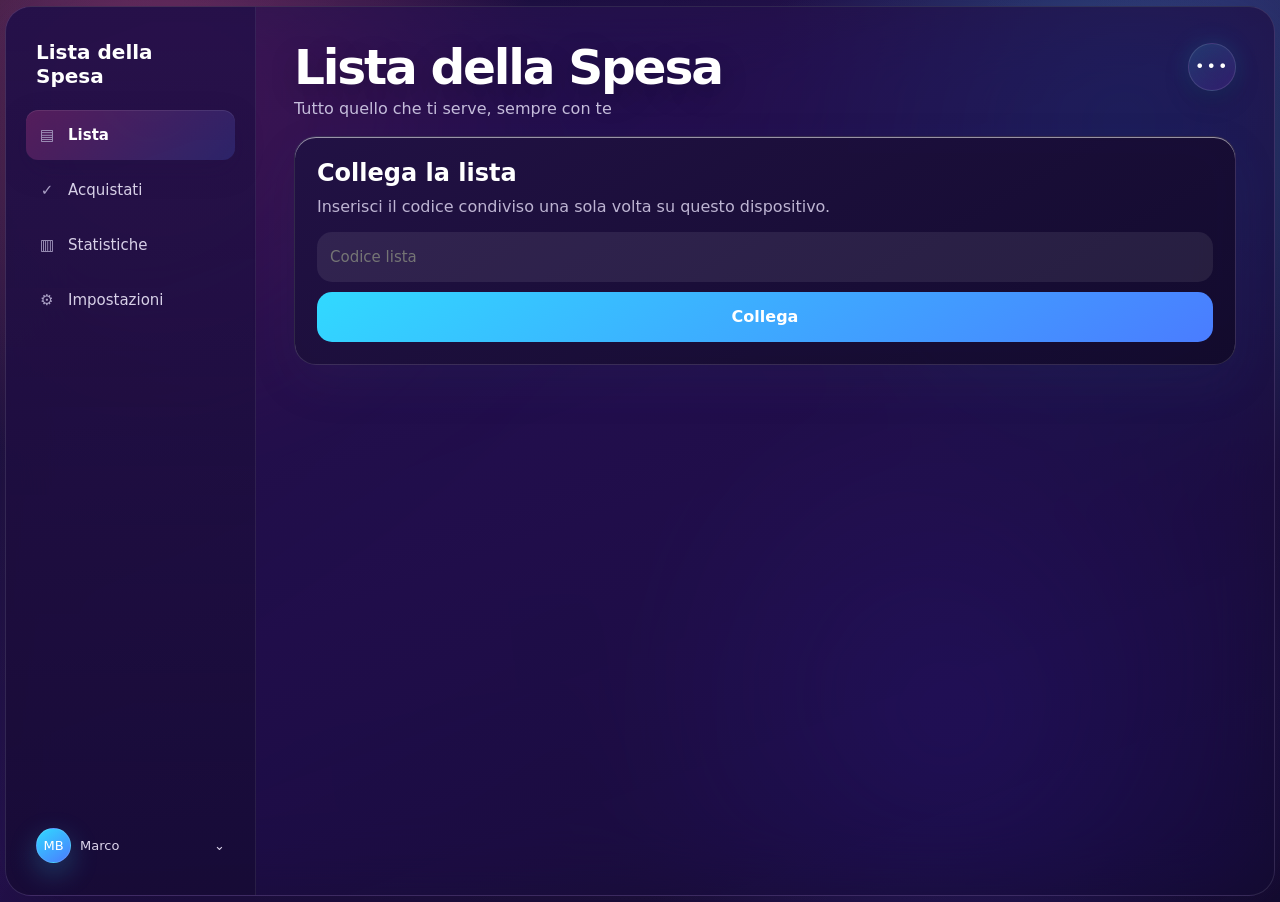
==== index.html @ 3c17568a "Enable futuristic neon shopping theme" ====
<!doctype html>
<html lang="it">
<head>
<meta charset="utf-8">
<meta name="viewport" content="width=device-width,initial-scale=1,viewport-fit=cover">
<meta name="theme-color" content="#120a2a">
<meta name="color-scheme" content="dark">
<meta name="apple-mobile-web-app-capable" content="yes">
<meta name="apple-mobile-web-app-status-bar-style" content="black-translucent">
<meta name="apple-mobile-web-app-title" content="Spesa">
<link rel="manifest" href="manifest.webmanifest">
<link rel="icon" href="icon.svg" type="image/svg+xml">
<link rel="stylesheet" href="styles.css?v=23">
<link rel="stylesheet" href="large-screen.css?v=1">
<link rel="stylesheet" href="future-ui.css?v=1">
<title>Lista della Spesa</title>
</head>
<body>
<div class="ambient ambientA"></div><div class="ambient ambientB"></div>
<div class="shell">
  <aside class="sidebar" aria-label="Navigazione">
    <div class="brand">Lista della Spesa</div>
    <div class="navItem active"><span>▤</span> Lista</div><div class="navItem"><span>✓</span> Acquistati</div><div class="navItem"><span>▥</span> Statistiche</div><div class="navItem"><span>⚙</span> Impostazioni</div>
    <div class="profile"><span class="profileBubble">MB</span><span>Marco</span><span class="chev">⌄</span></div>
  </aside>
  <main class="app">
    <header class="top"><div><h1>Lista della Spesa</h1><p class="subtitle">Tutto quello che ti serve, sempre con te</p></div><button id="shareBtn" class="shareBtn" type="button" aria-label="Condividi lista" title="Condividi"><span class="dots">•••</span></button></header>
    <section id="setup" class="glass setup" hidden><h2>Collega la lista</h2><p>Inserisci il codice condiviso una sola volta su questo dispositivo.</p><input id="codeInput" placeholder="Codice lista" autocomplete="off"><button id="saveCode">Collega</button></section>
    <section id="main" hidden>
      <div class="stats" aria-label="Riepilogo lista"><div class="statCard"><strong id="count">0 articoli</strong><span>Da comprare</span></div><div class="statCard"><strong>✓</strong><span>Lista condivisa</span></div><div class="statCard"><strong>▥</strong><span id="status" class="status">Sincronizzata</span></div></div>
      <div class="workspace"><div class="listPanel"><div id="content"></div></div><div class="sidePanel"><div class="sideCard"><div class="sideCardTitle">Sempre sincronizzata</div><div class="sideCardText">La lista resta aggiornata su tutti i tuoi dispositivi.</div></div><div class="sideCard compactCard"><div class="sideCardTitle">Inserimento rapido</div><div class="sideCardText">Scrivi un articolo e premi la freccia.</div></div></div></div>
      <div class="glass addBox"><input id="itemInput" placeholder="Aggiungi un articolo..." autocomplete="off" enterkeyhint="done"><button id="trashBtn" class="trashTop" type="button" aria-label="Recupera articoli eliminati" title="Cestino"><svg viewBox="0 0 24 24" aria-hidden="true"><path d="M4 7h16"/><path d="M9 7V4h6v3"/><path d="m7 7 1 13h8l1-13"/></svg></button><button id="addBtn" type="button" aria-label="Aggiungi"><svg viewBox="0 0 24 24" aria-hidden="true"><path d="m7 12 5-5 5 5"/><path d="M12 7v10"/></svg></button></div>
    </section>
  </main>
</div>
<div class="trashModal" id="trashModal" aria-hidden="true"><div class="trashSheet"><div class="trashHead"><div><div class="eyebrow">CESTINO</div><h2>Recupera</h2></div><div class="trashHeadActions"><button id="trashClear" class="trashClear" type="button">Elimina tutto</button><button id="trashClose" class="trashClose" type="button" aria-label="Chiudi">×</button></div></div><div id="trashList" class="trashList"></div></div></div>
<div class="toast" id="toast"></div>
<script src="app.js?v=23"></script>
</body>
</html>
---- styles.css ----
:root{
 --row-h:44px;--ink:#172033;--muted:#6d7890;--blue:#2689ff;--blue2:#5a96ff;--red:#ff4d4f;--green:#39b985;
 --glass:rgba(255,255,255,.48);--glass-strong:rgba(255,255,255,.66);--edge:rgba(255,255,255,.58);--line:rgba(88,109,143,.14);--row:rgba(255,255,255,.48);
 font-family:-apple-system,BlinkMacSystemFont,"SF Pro Display","SF Pro Text",system-ui,sans-serif;
}
@media(prefers-color-scheme:dark){
 :root{--ink:#f7f9ff;--muted:#9aa8bd;--glass:rgba(17,28,45,.60);--glass-strong:rgba(20,32,52,.78);--edge:rgba(255,255,255,.10);--line:rgba(255,255,255,.08);--row:rgba(22,34,54,.72)}
}
*{box-sizing:border-box}
html,body{margin:0;min-height:100%;color:var(--ink);-webkit-font-smoothing:antialiased}
html{background:#d8e6f7}
body{
 min-height:100dvh;overflow-x:hidden;
 background:
 radial-gradient(circle at 10% 15%,rgba(255,208,210,.55),transparent 27%),
 radial-gradient(circle at 78% 15%,rgba(117,170,255,.55),transparent 34%),
 radial-gradient(circle at 67% 78%,rgba(158,204,255,.52),transparent 30%),
 linear-gradient(135deg,#d9e8f8 0%,#f0edf2 44%,#ccdef2 100%);
 padding:max(12px,env(safe-area-inset-top)) max(10px,env(safe-area-inset-right)) max(12px,env(safe-area-inset-bottom)) max(10px,env(safe-area-inset-left));
}
body:before{content:"";position:fixed;inset:0;pointer-events:none;background:linear-gradient(135deg,transparent 20%,rgba(255,255,255,.22) 50%,transparent 72%)}
button,input{font:inherit;-webkit-tap-highlight-color:transparent}
button{cursor:pointer}
.ambient{position:fixed;border-radius:50%;filter:blur(80px);opacity:.45;z-index:-2;pointer-events:none}
.ambientA{width:320px;height:320px;background:#ffc4cc;left:-100px;bottom:8%}
.ambientB{width:360px;height:360px;background:#78aaff;right:-100px;top:5%}
.shell{
 width:min(100%,1180px);margin:0 auto;min-height:calc(100dvh - 24px);display:grid;grid-template-columns:220px minmax(0,1fr);
 border:1px solid var(--edge);border-radius:30px;overflow:hidden;background:rgba(255,255,255,.22);
 box-shadow:0 26px 70px rgba(48,69,109,.18);backdrop-filter:blur(30px) saturate(155%);-webkit-backdrop-filter:blur(30px) saturate(155%);
}
.sidebar{padding:24px 16px 20px;background:rgba(255,255,255,.18);border-right:1px solid var(--edge);display:flex;flex-direction:column;min-height:690px}
.brand{font-size:18px;font-weight:700;padding:5px 10px 22px}
.navItem{height:44px;border-radius:12px;display:flex;align-items:center;gap:12px;padding:0 12px;color:#59677f;font-size:14px;margin-bottom:5px}
.navItem span{width:18px;text-align:center;color:#6b7d99}.navItem.active{background:rgba(255,255,255,.46);color:#28354c;font-weight:700;box-shadow:inset 0 1px 0 rgba(255,255,255,.55)}
.profile{margin-top:auto;display:flex;align-items:center;gap:9px;padding:10px;color:#536177;font-size:13px}.profileBubble{width:35px;height:35px;border-radius:50%;display:grid;place-items:center;background:rgba(255,255,255,.35);border:1px solid var(--edge)}.chev{margin-left:auto}
.app{min-width:0;padding:28px 30px 96px;position:relative}
.top{display:flex;align-items:flex-start;justify-content:space-between;gap:16px;margin-bottom:18px}
h1{margin:0;font-size:clamp(34px,4vw,46px);line-height:1;letter-spacing:-.045em;font-weight:800}.subtitle{margin:7px 0 0;color:var(--muted);font-size:14px}
.shareBtn{width:44px;height:44px;border-radius:50%;border:1px solid var(--edge);background:rgba(255,255,255,.34);color:var(--ink);display:grid;place-items:center;box-shadow:0 8px 18px rgba(53,74,110,.10),inset 0 1px 0 rgba(255,255,255,.55);backdrop-filter:blur(18px);-webkit-backdrop-filter:blur(18px)}
.dots{font-size:16px;letter-spacing:2px;transform:translateY(-1px)}
.glass{background:var(--glass);border:1px solid var(--edge);box-shadow:0 18px 48px rgba(45,65,101,.10),inset 0 1px 0 rgba(255,255,255,.55);backdrop-filter:blur(26px) saturate(160%);-webkit-backdrop-filter:blur(26px) saturate(160%)}
.stats{display:grid;grid-template-columns:repeat(3,minmax(0,1fr));gap:10px;margin-bottom:16px}
.statCard{min-height:72px;border-radius:16px;padding:12px 14px;display:flex;flex-direction:column;align-items:center;justify-content:center;background:rgba(255,255,255,.36);border:1px solid var(--edge);box-shadow:inset 0 1px 0 rgba(255,255,255,.5)}
.statCard strong{font-size:16px;line-height:1.1}.statCard span{margin-top:4px;color:var(--muted);font-size:11px;text-align:center}.statCard .status{margin-top:4px}
.workspace{display:grid;grid-template-columns:minmax(0,1fr) 250px;gap:18px;align-items:start}.listPanel{min-width:0}.sidePanel{display:grid;gap:12px}.sideCard{border:1px solid var(--edge);background:rgba(255,255,255,.28);border-radius:20px;padding:18px;box-shadow:0 12px 30px rgba(45,65,101,.08);backdrop-filter:blur(20px);-webkit-backdrop-filter:blur(20px)}.sideCardTitle{font-weight:750;font-size:15px;margin-bottom:5px}.sideCardText{font-size:12px;line-height:1.45;color:var(--muted)}
.list{overflow:hidden;border-radius:18px;background:rgba(255,255,255,.34);border:1px solid var(--edge);box-shadow:0 18px 44px rgba(36,60,103,.09);backdrop-filter:blur(24px) saturate(150%);-webkit-backdrop-filter:blur(24px) saturate(150%)}
.swipeRow{position:relative;height:var(--row-h);min-height:var(--row-h);overflow:hidden;background:transparent;touch-action:pan-y}
.swipeRow:last-child .item{border-bottom:0}
.deleteAction{position:absolute;top:0;right:0;bottom:0;width:0;border:0;background:rgb(92,85,87);color:#fff;font-size:13px;font-weight:600;display:flex;align-items:center;justify-content:flex-end;gap:8px;padding:0 14px 0 0;overflow:hidden;white-space:nowrap;pointer-events:none}
.deleteAction svg{width:19px;height:19px;fill:none;stroke:currentColor;stroke-width:1.7;stroke-linecap:round;stroke-linejoin:round}
.item{position:relative;z-index:1;display:flex;align-items:center;height:var(--row-h);min-height:var(--row-h);padding:0 16px;background:var(--row);transform:translateX(0);will-change:transform;width:100%;border-bottom:1px solid var(--line);touch-action:pan-y;-webkit-user-select:none;user-select:none}
.item:before{content:"";width:19px;height:19px;border-radius:50%;border:1.7px solid #95a7c1;margin-right:11px;flex:0 0 auto;background:rgba(255,255,255,.18)}
.item:after{content:"⠿";margin-left:10px;color:#98a8bf;font-size:15px;letter-spacing:-3px;flex:0 0 auto}
.itemName{min-width:0;width:100%;font-size:15px;font-weight:500;letter-spacing:-.01em;line-height:1.15;white-space:nowrap;overflow:hidden;text-overflow:ellipsis}
.swipeRow.removing{pointer-events:none;background:rgb(231,40,40);animation:sparkCollapse .27s cubic-bezier(.4,0,.2,1) forwards}.swipeRow.removing .deleteAction{width:100%!important;background:rgb(231,40,40)!important}
@keyframes sparkCollapse{0%{height:var(--row-h);min-height:var(--row-h);opacity:1}100%{height:0;min-height:0;opacity:1;border-width:0}}
.empty{text-align:center;padding:44px 18px;border-radius:22px;color:var(--muted);background:var(--glass);border:1px solid var(--edge);box-shadow:0 16px 42px rgba(36,60,103,.08)}.emptyIcon{width:58px;height:58px;margin:0 auto 12px;border-radius:18px;display:grid;place-items:center;color:white;background:linear-gradient(145deg,var(--blue2),var(--blue));box-shadow:0 12px 26px rgba(38,137,255,.22)}.emptyIcon svg{width:29px;height:29px;fill:none;stroke:currentColor;stroke-width:1.8;stroke-linecap:round;stroke-linejoin:round}.empty b{display:block;color:var(--ink);font-size:18px;margin-bottom:4px}
.addBox{position:absolute;left:30px;right:30px;bottom:22px;display:grid;grid-template-columns:minmax(0,1fr) 48px 52px;gap:8px;padding:7px;border-radius:20px;z-index:30}
.addBox input{min-width:0;height:48px;border:0;outline:0;border-radius:14px;padding:0 14px;background:rgba(255,255,255,.36);color:var(--ink);font-size:15px}.addBox input::placeholder{color:#8b98ad}.addBox button{width:48px;height:48px;border:0;border-radius:50%;display:grid;place-items:center}.addBox #addBtn{width:52px;color:#fff;background:linear-gradient(145deg,#3997ff,#1679f2);box-shadow:0 10px 22px rgba(22,121,242,.25),inset 0 1px 0 rgba(255,255,255,.28)}.addBox .trashTop{color:var(--muted);background:rgba(255,255,255,.24);border:1px solid rgba(255,255,255,.28)}.addBox .trashTop.active{color:var(--red);background:rgba(255,77,79,.10)}.addBox button svg{width:22px;height:22px;fill:none;stroke:currentColor;stroke-width:2;stroke-linecap:round;stroke-linejoin:round}
.setup{border-radius:22px;padding:22px}.setup h2{margin:0 0 8px;font-size:24px}.setup p{color:var(--muted);line-height:1.45;margin:0 0 14px}.setup input{width:100%;height:50px;border:0;background:rgba(127,127,127,.08);color:var(--ink);border-radius:15px;padding:0 13px;font-size:15px;outline:0}.setup button{width:100%;height:50px;margin-top:10px;border:0;border-radius:15px;background:linear-gradient(145deg,var(--blue2),var(--blue));color:white;font-weight:850}
.toast{position:fixed;left:50%;bottom:calc(24px + env(safe-area-inset-bottom));transform:translateX(-50%) translateY(16px);background:#10141c;color:white;padding:10px 14px;border-radius:999px;font-size:12px;font-weight:700;opacity:0;pointer-events:none;transition:.2s;box-shadow:0 10px 28px rgba(0,0,0,.20);z-index:9999}.toast.show{opacity:1;transform:translateX(-50%) translateY(0)}
.trashModal{position:fixed;inset:0;z-index:9998;display:none;align-items:flex-end;justify-content:center;background:rgba(7,14,26,.28);backdrop-filter:blur(10px);-webkit-backdrop-filter:blur(10px);padding:10px}.trashModal.open{display:flex}.trashSheet{width:min(100%,680px);max-height:72dvh;overflow:auto;border-radius:30px 30px 24px 24px;padding:18px 14px;background:var(--glass-strong);border:1px solid var(--edge);box-shadow:0 28px 80px rgba(0,0,0,.24);backdrop-filter:blur(32px) saturate(170%);-webkit-backdrop-filter:blur(32px) saturate(170%)}.trashHead{display:flex;align-items:center;justify-content:space-between;gap:10px;padding:0 2px 14px}.eyebrow{font-size:10px;font-weight:900;letter-spacing:.12em;color:var(--muted);margin-bottom:5px}.trashHeadActions{display:flex;align-items:center;gap:8px}.trashClear{border:0;border-radius:12px;padding:9px 11px;background:rgba(255,77,79,.10);color:var(--red);font-size:12px;font-weight:800}.trashHead h2{margin:0;font-size:28px;letter-spacing:-.04em}.trashClose{width:42px;height:42px;border-radius:50%;border:1px solid var(--edge);background:rgba(127,127,127,.08);color:var(--ink);font-size:26px;line-height:1}.trashList{overflow:hidden;border-radius:22px;border:1px solid var(--line);background:rgba(127,127,127,.035)}.trashRow{min-height:62px;padding:9px 10px 9px 16px;display:grid;grid-template-columns:minmax(0,1fr) auto;align-items:center;gap:10px;border-bottom:1px solid var(--line)}.trashRow:last-child{border-bottom:0}.trashName{font-size:18px;font-weight:500;white-space:nowrap;overflow:hidden;text-overflow:ellipsis}.restoreBtn{border:0;border-radius:13px;padding:10px 12px;background:linear-gradient(145deg,var(--blue2),var(--blue));color:#fff;font-weight:800}.trashEmpty{padding:30px 16px;text-align:center;color:var(--muted);font-size:14px}
@media(max-width:760px){
 body{padding:0;min-height:100dvh;background:linear-gradient(155deg,#dbeafa 0%,#edf0f5 46%,#cbdff5 100%)}
 .ambientA{width:240px;height:240px}.ambientB{width:280px;height:280px}
 .shell{display:block;width:100%;min-height:100dvh;border:0;border-radius:0;box-shadow:none;background:transparent;overflow:visible}
 .sidebar{display:none}.app{padding:calc(env(safe-area-inset-top,0px) + 22px) 14px calc(104px + env(safe-area-inset-bottom,0px));min-height:100dvh}
 .top{margin-bottom:15px}.top h1{font-size:32px;letter-spacing:-.04em}.subtitle{font-size:13px;margin-top:5px}.shareBtn{width:42px;height:42px}
 .stats{grid-template-columns:repeat(3,1fr);gap:7px;margin-bottom:14px}.statCard{min-height:62px;padding:8px 5px;border-radius:14px}.statCard strong{font-size:15px}.statCard span{font-size:10px}
 .workspace{display:block}.sidePanel{display:none}.list{border-radius:15px}.item{padding:0 12px}.itemName{font-size:15px}.item:before{width:19px;height:19px;margin-right:10px}.item:after{font-size:14px;margin-left:8px}
 .addBox{position:fixed;left:max(10px,env(safe-area-inset-left));right:max(10px,env(safe-area-inset-right));bottom:max(8px,env(safe-area-inset-bottom));grid-template-columns:minmax(0,1fr) 44px 48px;gap:7px;padding:7px;border-radius:18px;background:rgba(244,248,255,.76);box-shadow:0 14px 40px rgba(38,59,96,.20);backdrop-filter:blur(24px) saturate(170%);-webkit-backdrop-filter:blur(24px) saturate(170%)}
 .addBox input{height:46px;font-size:16px}.addBox button{width:44px;height:46px}.addBox #addBtn{width:48px;height:48px}.toast{bottom:calc(82px + env(safe-area-inset-bottom))}
}
@media(max-width:390px){.app{padding-left:11px;padding-right:11px}.top h1{font-size:30px}.subtitle{font-size:12px}.statCard span{font-size:9px}}
@media(prefers-color-scheme:dark){body{background:radial-gradient(circle at 80% 10%,rgba(48,94,160,.30),transparent 28%),linear-gradient(135deg,#07101d,#0d1727)}.shell{background:rgba(8,17,31,.28);box-shadow:0 24px 70px rgba(0,0,0,.24)}.sidebar{background:rgba(8,17,31,.22)}.navItem.active{background:rgba(255,255,255,.08);color:var(--ink)}.statCard,.sideCard{background:rgba(18,30,49,.56)}.addBox input{background:rgba(255,255,255,.06)}@media(max-width:760px){.addBox{background:rgba(8,17,31,.86)}}}
---- large-screen.css ----
/* Larger, fuller layout requested for better readability */
body{padding:max(6px,env(safe-area-inset-top)) max(5px,env(safe-area-inset-right)) max(6px,env(safe-area-inset-bottom)) max(5px,env(safe-area-inset-left))}
.shell{width:calc(100vw - 10px);max-width:none;min-height:calc(100dvh - 12px);grid-template-columns:250px minmax(0,1fr);border-radius:26px}
.sidebar{min-height:calc(100dvh - 12px);padding:28px 20px 22px}.brand{font-size:20px}.navItem{height:50px;font-size:15px}
.app{padding:36px 38px 112px}
h1{font-size:clamp(34px,3.8vw,50px)}.subtitle{font-size:16px}
.shareBtn{width:48px;height:48px}
.stats{gap:12px;margin-bottom:18px}.statCard{min-height:82px;padding:14px 16px}.statCard strong{font-size:19px}.statCard span{font-size:13px}
.workspace{grid-template-columns:minmax(0,1fr) 290px;gap:22px}.sideCard{padding:20px}.sideCardTitle{font-size:17px}.sideCardText{font-size:14px}
:root{--row-h:54px}
.item{padding:0 18px}.item:before{width:22px;height:22px;margin-right:13px}.itemName{font-size:18px}.item:after{font-size:17px}
.list{border-radius:20px}
.addBox{left:38px;right:38px;bottom:20px;grid-template-columns:minmax(0,1fr) 54px 58px;gap:9px;padding:8px}.addBox input{height:54px;font-size:17px}.addBox button{width:54px;height:54px}.addBox #addBtn{width:58px}

/* Apple-inspired polish: more vibrant color, translucency and depth */
body{
 background:
 radial-gradient(circle at 8% 9%,rgba(255,177,194,.66),transparent 25%),
 radial-gradient(circle at 88% 12%,rgba(113,158,255,.72),transparent 30%),
 radial-gradient(circle at 75% 82%,rgba(131,224,255,.52),transparent 29%),
 linear-gradient(145deg,#e9effc 0%,#f6edf4 46%,#d9e8fa 100%)!important;
}
.shell{
 background:linear-gradient(145deg,rgba(255,255,255,.35),rgba(255,255,255,.16))!important;
 border-color:rgba(255,255,255,.70)!important;
 box-shadow:0 30px 90px rgba(62,78,122,.22),inset 0 1px 0 rgba(255,255,255,.74)!important;
 backdrop-filter:blur(34px) saturate(180%)!important;
 -webkit-backdrop-filter:blur(34px) saturate(180%)!important;
}
.sidebar{background:linear-gradient(180deg,rgba(255,255,255,.30),rgba(239,244,255,.16))!important}
.navItem.active{
 background:linear-gradient(135deg,rgba(255,255,255,.72),rgba(235,241,255,.54))!important;
 box-shadow:0 8px 22px rgba(63,82,128,.09),inset 0 1px 0 rgba(255,255,255,.76)!important;
}
.shareBtn{
 background:linear-gradient(145deg,rgba(255,255,255,.62),rgba(240,246,255,.38))!important;
 box-shadow:0 10px 26px rgba(52,74,116,.12),inset 0 1px 0 rgba(255,255,255,.78)!important;
}
.statCard{
 border-color:rgba(255,255,255,.74)!important;
 box-shadow:0 10px 26px rgba(56,75,115,.10),inset 0 1px 0 rgba(255,255,255,.72)!important;
 backdrop-filter:blur(20px) saturate(165%)!important;
 -webkit-backdrop-filter:blur(20px) saturate(165%)!important;
}
.statCard:nth-child(1){background:linear-gradient(145deg,rgba(255,255,255,.62),rgba(228,241,255,.54))!important}
.statCard:nth-child(2){background:linear-gradient(145deg,rgba(255,255,255,.62),rgba(229,249,239,.54))!important}
.statCard:nth-child(3){background:linear-gradient(145deg,rgba(255,255,255,.62),rgba(242,232,255,.54))!important}
.statCard:nth-child(1) strong{color:#0a84ff}.statCard:nth-child(2) strong{color:#30b873}.statCard:nth-child(3) strong{color:#7a5ce6}
.list{
 background:linear-gradient(145deg,rgba(255,255,255,.55),rgba(245,248,255,.36))!important;
 border-color:rgba(255,255,255,.74)!important;
 box-shadow:0 16px 40px rgba(53,73,111,.12),inset 0 1px 0 rgba(255,255,255,.72)!important;
}
.item{background:linear-gradient(145deg,rgba(255,255,255,.54),rgba(246,249,255,.36))!important}
.item:before{
 border-color:#8ea3c3!important;
 background:linear-gradient(145deg,rgba(255,255,255,.82),rgba(231,239,255,.54))!important;
 box-shadow:inset 0 1px 0 rgba(255,255,255,.9),0 3px 8px rgba(68,88,130,.08)!important;
}
.sideCard{
 background:linear-gradient(145deg,rgba(255,255,255,.52),rgba(241,246,255,.34))!important;
 border-color:rgba(255,255,255,.70)!important;
 box-shadow:0 12px 30px rgba(54,73,112,.10),inset 0 1px 0 rgba(255,255,255,.72)!important;
}
.addBox{
 background:linear-gradient(145deg,rgba(255,255,255,.74),rgba(242,247,255,.48))!important;
 border-color:rgba(255,255,255,.78)!important;
 box-shadow:0 20px 48px rgba(49,69,112,.21),inset 0 1px 0 rgba(255,255,255,.80)!important;
 backdrop-filter:blur(30px) saturate(185%)!important;
 -webkit-backdrop-filter:blur(30px) saturate(185%)!important;
}
.addBox input{background:rgba(255,255,255,.48)!important}
.addBox #addBtn{
 background:linear-gradient(145deg,#0a84ff,#4f75ff 58%,#6f5cff)!important;
 box-shadow:0 10px 24px rgba(48,103,235,.34),inset 0 1px 0 rgba(255,255,255,.44)!important;
}
.addBox .trashTop{
 background:linear-gradient(145deg,rgba(255,255,255,.54),rgba(245,239,247,.40))!important;
}

@media(prefers-color-scheme:dark){
 body{background:radial-gradient(circle at 12% 8%,rgba(117,62,105,.28),transparent 26%),radial-gradient(circle at 88% 10%,rgba(52,91,178,.34),transparent 30%),linear-gradient(145deg,#07111f,#11182a 48%,#0a1425)!important}
 .shell{background:linear-gradient(145deg,rgba(20,31,50,.74),rgba(12,22,38,.56))!important;border-color:rgba(255,255,255,.10)!important}
 .statCard:nth-child(1),.statCard:nth-child(2),.statCard:nth-child(3),.sideCard,.list,.item{background:linear-gradient(145deg,rgba(27,41,63,.82),rgba(20,31,50,.64))!important;border-color:rgba(255,255,255,.08)!important}
 .addBox{background:linear-gradient(145deg,rgba(26,40,63,.92),rgba(17,29,48,.78))!important;border-color:rgba(255,255,255,.10)!important}
 .addBox input{background:rgba(255,255,255,.06)!important}
}

@media(max-width:760px){
 body{padding:0}
 .shell{display:block;width:100%;min-height:100dvh;border:0;border-radius:0;box-shadow:none;background:transparent;overflow:visible}
 .sidebar{display:none}
 .app{padding:calc(env(safe-area-inset-top,0px) + 18px) 8px calc(116px + env(safe-area-inset-bottom,0px));min-height:100dvh}
 .top{margin-bottom:16px;padding:0 3px}.top h1{font-size:31px}.subtitle{font-size:15px}.shareBtn{width:44px;height:44px}
 .stats{gap:6px;margin-bottom:14px}.statCard{min-height:70px;padding:9px 5px}.statCard strong{font-size:17px}.statCard span{font-size:11px}
 :root{--row-h:58px}
 .list{border-radius:18px}.item{padding:0 13px}.item:before{width:22px;height:22px;margin-right:12px}.itemName{font-size:18px}.item:after{font-size:16px;margin-left:8px}
 .addBox{left:max(6px,env(safe-area-inset-left));right:max(6px,env(safe-area-inset-right));bottom:max(6px,env(safe-area-inset-bottom));grid-template-columns:minmax(0,1fr) 52px 56px;gap:7px;padding:8px;border-radius:19px}
 .addBox input{height:54px;font-size:17px;padding:0 14px}.addBox button{width:52px;height:54px}.addBox #addBtn{width:56px;height:54px}
}
---- future-ui.css ----
/* Futuristic neon UI layer */
:root{
 --fx-cyan:#31d9ff;--fx-blue:#4a7cff;--fx-violet:#873df3;--fx-pink:#ff4d9e;--fx-orange:#ff9c57;--fx-text:#fff;--fx-muted:#c5bddb;
}
html{background:#12092a!important}
body{
 background:
 radial-gradient(circle at 12% 10%,rgba(255,91,151,.42),transparent 28%),
 radial-gradient(circle at 88% 14%,rgba(49,217,255,.30),transparent 27%),
 radial-gradient(circle at 75% 80%,rgba(105,72,255,.34),transparent 30%),
 linear-gradient(145deg,#120a2c 0%,#25114e 48%,#150b31 100%)!important;
 color:var(--fx-text)!important;
}
body:before{background:linear-gradient(120deg,rgba(255,255,255,.04),transparent 34%,rgba(255,255,255,.02) 64%,transparent)!important}
.ambientA{background:#ff4d9e!important;opacity:.42!important}.ambientB{background:#31d9ff!important;opacity:.38!important}
.shell{background:linear-gradient(160deg,rgba(40,19,79,.80),rgba(18,11,46,.76))!important;border-color:rgba(255,255,255,.11)!important;box-shadow:0 28px 80px rgba(0,0,0,.38),0 0 70px rgba(111,76,255,.15)!important}
.sidebar{background:linear-gradient(180deg,rgba(35,16,72,.84),rgba(22,11,50,.72))!important;border-color:rgba(255,255,255,.08)!important}.brand{color:#fff!important}.navItem{color:#d7d0e7!important}.navItem span{color:#aaa0c5!important}.navItem.active{background:linear-gradient(135deg,rgba(255,77,158,.22),rgba(74,124,255,.18))!important;color:white!important;box-shadow:inset 0 1px 0 rgba(255,255,255,.09),0 10px 28px rgba(26,10,62,.25)!important}.profile{color:#ddd5ec!important}.profileBubble{background:linear-gradient(145deg,var(--fx-cyan),var(--fx-blue))!important;color:white!important;border-color:rgba(255,255,255,.12)!important;box-shadow:0 10px 28px rgba(49,217,255,.26)}
h1{color:#fff!important;text-shadow:0 8px 28px rgba(0,0,0,.22)}.subtitle{color:var(--fx-muted)!important}.shareBtn{background:linear-gradient(145deg,rgba(49,217,255,.18),rgba(135,61,243,.18))!important;border-color:rgba(255,255,255,.12)!important;color:white!important;box-shadow:0 10px 26px rgba(0,0,0,.18),0 0 24px rgba(49,217,255,.15)!important}
.statCard{border-color:rgba(255,255,255,.10)!important;box-shadow:0 10px 26px rgba(0,0,0,.16),inset 0 1px 0 rgba(255,255,255,.08)!important}.statCard:nth-child(1){background:linear-gradient(135deg,rgba(255,91,151,.26),rgba(129,55,213,.22))!important}.statCard:nth-child(2){background:linear-gradient(135deg,rgba(54,207,255,.27),rgba(57,113,255,.20))!important}.statCard:nth-child(3){background:linear-gradient(135deg,rgba(126,63,244,.28),rgba(79,45,179,.20))!important}.statCard strong{color:white!important}.statCard span,.status{color:#ebe5f7!important}
.sideCard{background:linear-gradient(135deg,rgba(255,255,255,.10),rgba(255,255,255,.05))!important;border-color:rgba(255,255,255,.10)!important;box-shadow:0 12px 30px rgba(0,0,0,.17),inset 0 1px 0 rgba(255,255,255,.06)!important}.sideCardTitle{color:#fff!important}.sideCardText{color:#c6bdd7!important}
.list{background:rgba(20,12,44,.64)!important;border-color:rgba(255,255,255,.10)!important;box-shadow:0 18px 44px rgba(0,0,0,.24),0 0 40px rgba(91,83,255,.08)!important}
.item{background:linear-gradient(135deg,rgba(255,255,255,.11),rgba(255,255,255,.055))!important;border-color:rgba(255,255,255,.07)!important}.swipeRow:nth-child(4n+1) .item{background:linear-gradient(135deg,rgba(255,91,151,.22),rgba(124,46,180,.16))!important}.swipeRow:nth-child(4n+2) .item{background:linear-gradient(135deg,rgba(49,217,255,.21),rgba(57,113,255,.15))!important}.swipeRow:nth-child(4n+3) .item{background:linear-gradient(135deg,rgba(126,63,244,.22),rgba(74,44,167,.16))!important}.swipeRow:nth-child(4n+4) .item{background:linear-gradient(135deg,rgba(255,156,87,.20),rgba(255,77,158,.13))!important}.itemName{color:#fff!important;font-weight:620}.item:before{border-color:#d8d1ea!important;background:rgba(255,255,255,.05)!important}.item:after{color:#b9b0d1!important}
.addBox{background:linear-gradient(135deg,rgba(33,17,68,.94),rgba(21,12,48,.90))!important;border-color:rgba(255,255,255,.12)!important;box-shadow:0 18px 40px rgba(0,0,0,.32),0 0 36px rgba(79,95,255,.16)!important}.addBox input{background:rgba(255,255,255,.08)!important;color:white!important}.addBox input::placeholder{color:#a99fc2!important}.addBox .trashTop{background:linear-gradient(145deg,rgba(255,77,158,.16),rgba(135,61,243,.16))!important;border-color:rgba(255,255,255,.08)!important;color:#e5dff1!important}.addBox #addBtn{background:linear-gradient(145deg,var(--fx-cyan),#168cff)!important;box-shadow:0 10px 26px rgba(49,217,255,.38),0 0 24px rgba(49,217,255,.23)!important}
.setup,.trashSheet{background:linear-gradient(150deg,rgba(34,18,68,.96),rgba(18,11,44,.96))!important;border-color:rgba(255,255,255,.12)!important;color:white!important}.setup p,.trashEmpty{color:#bdb4d2!important}.setup input{background:rgba(255,255,255,.08)!important;color:white!important}.setup button,.restoreBtn{background:linear-gradient(145deg,var(--fx-cyan),var(--fx-blue))!important}.trashList{border-color:rgba(255,255,255,.08)!important;background:rgba(255,255,255,.03)!important}.trashRow{border-color:rgba(255,255,255,.07)!important}.trashName{color:white!important}
@media(max-width:760px){.item{box-shadow:inset 0 1px 0 rgba(255,255,255,.05)!important}.app{padding-top:calc(env(safe-area-inset-top,0px) + 16px)!important}}
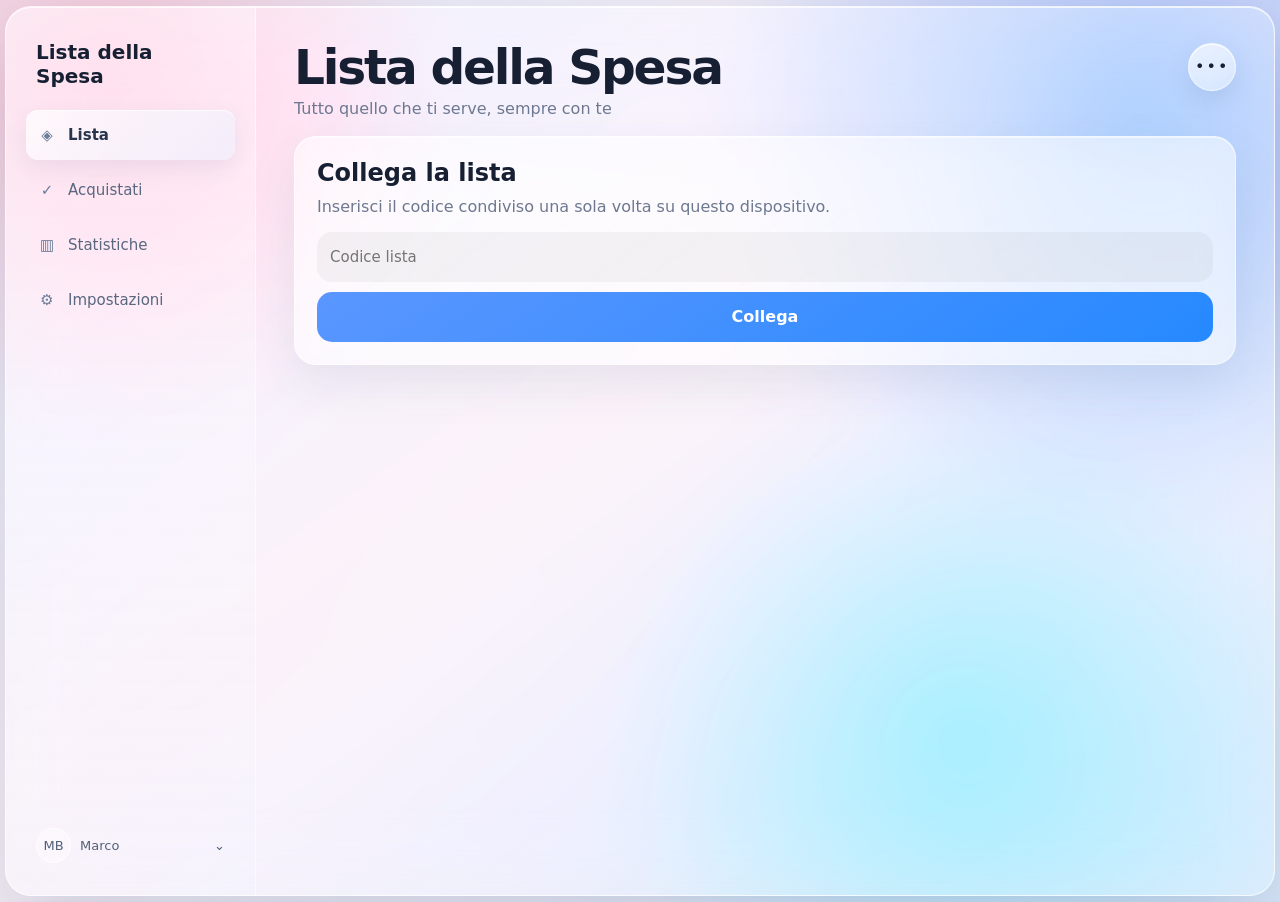
==== commit c70d498c: "Build futuristic shopping board layout" ====
--- a/index.html
+++ b/index.html
@@ -3,7 +3,7 @@
 <head>
 <meta charset="utf-8">
 <meta name="viewport" content="width=device-width,initial-scale=1,viewport-fit=cover">
-<meta name="theme-color" content="#120a2a">
+<meta name="theme-color" content="#08122f">
 <meta name="color-scheme" content="dark">
 <meta name="apple-mobile-web-app-capable" content="yes">
 <meta name="apple-mobile-web-app-status-bar-style" content="black-translucent">
@@ -12,29 +12,30 @@
 <link rel="icon" href="icon.svg" type="image/svg+xml">
 <link rel="stylesheet" href="styles.css?v=23">
 <link rel="stylesheet" href="large-screen.css?v=1">
-<link rel="stylesheet" href="future-ui.css?v=1">
+<link rel="stylesheet" href="replica.css?v=1">
 <title>Lista della Spesa</title>
 </head>
 <body>
-<div class="ambient ambientA"></div><div class="ambient ambientB"></div>
+<div class="aurora auroraA"></div><div class="aurora auroraB"></div><div class="aurora auroraC"></div>
 <div class="shell">
   <aside class="sidebar" aria-label="Navigazione">
     <div class="brand">Lista della Spesa</div>
-    <div class="navItem active"><span>▤</span> Lista</div><div class="navItem"><span>✓</span> Acquistati</div><div class="navItem"><span>▥</span> Statistiche</div><div class="navItem"><span>⚙</span> Impostazioni</div>
+    <div class="navItem active"><span>◈</span> Lista</div><div class="navItem"><span>✓</span> Acquistati</div><div class="navItem"><span>▥</span> Statistiche</div><div class="navItem"><span>⚙</span> Impostazioni</div>
     <div class="profile"><span class="profileBubble">MB</span><span>Marco</span><span class="chev">⌄</span></div>
   </aside>
   <main class="app">
     <header class="top"><div><h1>Lista della Spesa</h1><p class="subtitle">Tutto quello che ti serve, sempre con te</p></div><button id="shareBtn" class="shareBtn" type="button" aria-label="Condividi lista" title="Condividi"><span class="dots">•••</span></button></header>
     <section id="setup" class="glass setup" hidden><h2>Collega la lista</h2><p>Inserisci il codice condiviso una sola volta su questo dispositivo.</p><input id="codeInput" placeholder="Codice lista" autocomplete="off"><button id="saveCode">Collega</button></section>
     <section id="main" hidden>
-      <div class="stats" aria-label="Riepilogo lista"><div class="statCard"><strong id="count">0 articoli</strong><span>Da comprare</span></div><div class="statCard"><strong>✓</strong><span>Lista condivisa</span></div><div class="statCard"><strong>▥</strong><span id="status" class="status">Sincronizzata</span></div></div>
-      <div class="workspace"><div class="listPanel"><div id="content"></div></div><div class="sidePanel"><div class="sideCard"><div class="sideCardTitle">Sempre sincronizzata</div><div class="sideCardText">La lista resta aggiornata su tutti i tuoi dispositivi.</div></div><div class="sideCard compactCard"><div class="sideCardTitle">Inserimento rapido</div><div class="sideCardText">Scrivi un articolo e premi la freccia.</div></div></div></div>
-      <div class="glass addBox"><input id="itemInput" placeholder="Aggiungi un articolo..." autocomplete="off" enterkeyhint="done"><button id="trashBtn" class="trashTop" type="button" aria-label="Recupera articoli eliminati" title="Cestino"><svg viewBox="0 0 24 24" aria-hidden="true"><path d="M4 7h16"/><path d="M9 7V4h6v3"/><path d="m7 7 1 13h8l1-13"/></svg></button><button id="addBtn" type="button" aria-label="Aggiungi"><svg viewBox="0 0 24 24" aria-hidden="true"><path d="m7 12 5-5 5 5"/><path d="M12 7v10"/></svg></button></div>
+      <div class="stats" aria-label="Riepilogo lista"><div class="statCard statBuy"><strong id="count">0 articoli</strong><span>Da comprare</span></div><div class="statCard statShared"><strong>✓</strong><span>Condivisa</span></div><div class="statCard statSync"><strong>▥</strong><span id="status" class="status">Sincronizzata</span></div></div>
+      <div class="workspace"><div class="listPanel"><div id="content"></div></div><div class="sidePanel"><div class="sideCard"><div class="sideCardTitle">Sempre sincronizzata</div><div class="sideCardText">La lista resta aggiornata su tutti i tuoi dispositivi.</div></div><div class="sideCard compactCard"><div class="sideCardTitle">Inserimento rapido</div><div class="sideCardText">Scrivi solo il prodotto: la grafica lo riconosce automaticamente.</div></div></div></div>
+      <div class="glass addBox"><button id="trashBtn" class="trashTop" type="button" aria-label="Recupera articoli eliminati" title="Cestino"><svg viewBox="0 0 24 24" aria-hidden="true"><path d="M4 7h16"/><path d="M9 7V4h6v3"/><path d="m7 7 1 13h8l1-13"/></svg></button><input id="itemInput" placeholder="Aggiungi un articolo..." autocomplete="off" enterkeyhint="done"><button id="addBtn" type="button" aria-label="Aggiungi"><svg viewBox="0 0 24 24" aria-hidden="true"><path d="m7 12 5-5 5 5"/><path d="M12 7v10"/></svg></button></div>
     </section>
   </main>
 </div>
 <div class="trashModal" id="trashModal" aria-hidden="true"><div class="trashSheet"><div class="trashHead"><div><div class="eyebrow">CESTINO</div><h2>Recupera</h2></div><div class="trashHeadActions"><button id="trashClear" class="trashClear" type="button">Elimina tutto</button><button id="trashClose" class="trashClose" type="button" aria-label="Chiudi">×</button></div></div><div id="trashList" class="trashList"></div></div></div>
 <div class="toast" id="toast"></div>
 <script src="app.js?v=23"></script>
+<script src="visual.js?v=1"></script>
 </body>
 </html>
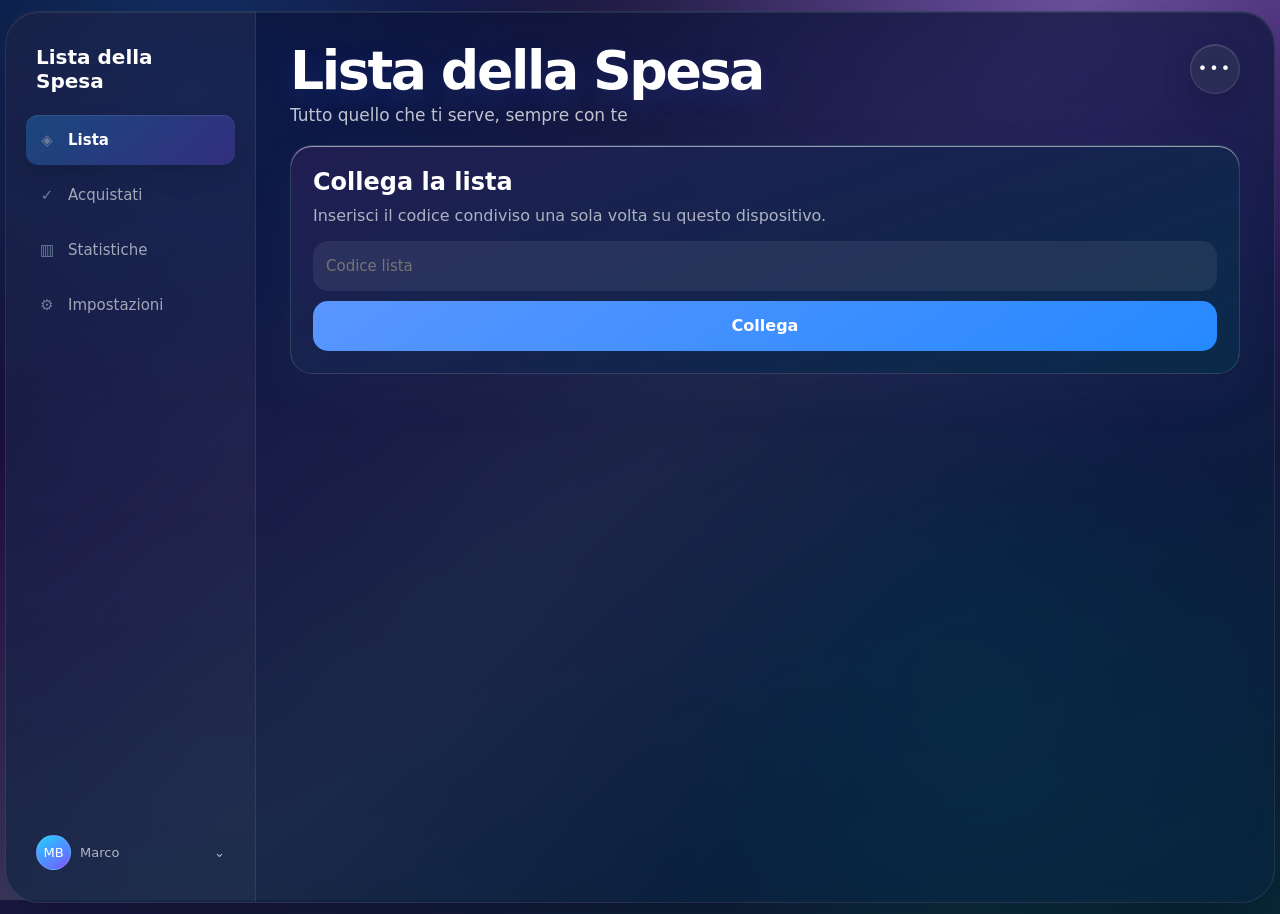
==== commit 1acc8c8d: "Load fixed shopping visual script" ====
--- a/index.html
+++ b/index.html
@@ -36,6 +36,6 @@
 <div class="trashModal" id="trashModal" aria-hidden="true"><div class="trashSheet"><div class="trashHead"><div><div class="eyebrow">CESTINO</div><h2>Recupera</h2></div><div class="trashHeadActions"><button id="trashClear" class="trashClear" type="button">Elimina tutto</button><button id="trashClose" class="trashClose" type="button" aria-label="Chiudi">×</button></div></div><div id="trashList" class="trashList"></div></div></div>
 <div class="toast" id="toast"></div>
 <script src="app.js?v=23"></script>
-<script src="visual.js?v=1"></script>
+<script src="visual.js?v=2"></script>
 </body>
 </html>
--- a/replica.css
+++ b/replica.css
@@ -0,0 +1,4 @@
+*{box-sizing:border-box}html,body{background:#08122f!important;color:#fff!important}body{min-height:100dvh!important;overflow-x:hidden!important;background:radial-gradient(circle at 15% 10%,rgba(40,151,255,.26),transparent 28%),radial-gradient(circle at 84% 8%,rgba(142,71,255,.42),transparent 31%),radial-gradient(circle at 75% 74%,rgba(0,223,208,.18),transparent 28%),linear-gradient(155deg,#0a1338 0%,#26114e 40%,#082b3c 100%)!important}.ambient{display:none!important}.aurora{position:fixed;z-index:-1;border-radius:50%;filter:blur(72px);opacity:.56;pointer-events:none}.auroraA{width:360px;height:360px;left:-100px;top:20px;background:#248cff}.auroraB{width:420px;height:420px;right:-130px;top:-40px;background:#9a4dff}.auroraC{width:350px;height:350px;right:4%;bottom:-100px;background:#00d7cb}.shell{width:min(100%,1480px)!important;min-height:calc(100dvh - 10px)!important;margin:5px auto!important;border-radius:34px!important;border:1px solid rgba(255,255,255,.10)!important;background:linear-gradient(160deg,rgba(13,18,53,.78),rgba(9,35,57,.72))!important;backdrop-filter:blur(28px) saturate(150%)!important;-webkit-backdrop-filter:blur(28px) saturate(150%)!important;box-shadow:0 32px 90px rgba(0,0,0,.34),inset 0 1px 0 rgba(255,255,255,.08)!important;overflow:hidden!important;grid-template-columns:250px minmax(0,1fr)!important}.sidebar{background:linear-gradient(180deg,rgba(255,255,255,.05),rgba(255,255,255,.018))!important;border-right:1px solid rgba(255,255,255,.08)!important;color:#fff!important}.brand{color:#fff!important}.navItem{color:rgba(255,255,255,.60)!important}.navItem.active{background:linear-gradient(135deg,rgba(36,166,255,.28),rgba(128,76,255,.26))!important;color:#fff!important;box-shadow:inset 0 1px 0 rgba(255,255,255,.09),0 10px 24px rgba(0,0,0,.14)!important}.profile{color:rgba(255,255,255,.66)!important}.profileBubble{background:linear-gradient(145deg,#1fd1ff,#7b55ff)!important;color:#fff!important;border-color:rgba(255,255,255,.14)!important}.app{padding:32px 34px 122px!important;min-height:calc(100dvh - 10px)!important;position:relative!important}.top{margin-bottom:20px!important}.top h1{font-size:clamp(34px,4.2vw,56px)!important;color:#fff!important;letter-spacing:-.045em!important;text-shadow:0 8px 26px rgba(61,92,255,.18)}.subtitle{font-size:17px!important;color:rgba(255,255,255,.74)!important}.shareBtn{width:50px!important;height:50px!important;background:rgba(255,255,255,.08)!important;border:1px solid rgba(255,255,255,.12)!important;color:#fff!important;box-shadow:inset 0 1px 0 rgba(255,255,255,.12),0 14px 30px rgba(0,0,0,.18)!important}.stats{grid-template-columns:repeat(3,minmax(0,1fr))!important;gap:12px!important;margin-bottom:18px!important}.statCard{min-height:96px!important;border-radius:24px!important;padding:16px!important;border:1px solid rgba(255,255,255,.10)!important;box-shadow:inset 0 1px 0 rgba(255,255,255,.13),0 18px 38px rgba(0,0,0,.16)!important;backdrop-filter:blur(18px) saturate(140%)!important;-webkit-backdrop-filter:blur(18px) saturate(140%)!important;position:relative!important;overflow:hidden!important}.statCard:after{content:"";position:absolute;inset:auto -25% -55% 25%;height:88px;border-radius:50%;filter:blur(26px);opacity:.44}.statBuy{background:linear-gradient(135deg,rgba(125,68,255,.48),rgba(43,67,194,.32))!important}.statBuy:after{background:#40d5ff}.statShared{background:linear-gradient(135deg,rgba(0,186,177,.34),rgba(19,114,168,.36))!important}.statShared:after{background:#42efca}.statSync{background:linear-gradient(135deg,rgba(51,140,255,.34),rgba(108,62,216,.36))!important}.statSync:after{background:#8e62ff}.statCard strong{font-size:22px!important;color:white!important}.statCard span{font-size:12px!important;color:rgba(255,255,255,.74)!important}.workspace{display:block!important}.sidePanel{display:none!important}.listPanel{min-width:0!important}.list{display:grid!important;grid-template-columns:repeat(3,minmax(0,1fr))!important;gap:12px!important;background:transparent!important;border:0!important;box-shadow:none!important;overflow:visible!important;backdrop-filter:none!important}.swipeRow{height:auto!important;min-height:0!important;aspect-ratio:1/.95!important;border-radius:24px!important;overflow:hidden!important;position:relative!important;background:transparent!important;box-shadow:0 18px 40px rgba(0,0,0,.18)!important}.swipeRow:nth-child(6n+1){--tile1:#20b7ff;--tile2:#3257dc}.swipeRow:nth-child(6n+2){--tile1:#ffbd3f;--tile2:#d54f8d}.swipeRow:nth-child(6n+3){--tile1:#ffbf3f;--tile2:#c13d92}.swipeRow:nth-child(6n+4){--tile1:#ff587c;--tile2:#b52a8d}.swipeRow:nth-child(6n+5){--tile1:#ffc043;--tile2:#d66a62}.swipeRow:nth-child(6n+6){--tile1:#48b8ff;--tile2:#345ed9}.swipeRow[data-kind="carta"]{--tile1:#8f79ff;--tile2:#3d42d9}.swipeRow[data-kind="detersivo"]{--tile1:#42df8d;--tile2:#049a9f}.swipeRow[data-kind="acqua"]{--tile1:#3fc8ff;--tile2:#2170d9}.swipeRow[data-kind="caffe"]{--tile1:#b27a53;--tile2:#6e3c52}.swipeRow[data-kind="frutta"]{--tile1:#ff775d;--tile2:#b62d76}.swipeRow[data-kind="verdura"]{--tile1:#56d780;--tile2:#108e7c}.swipeRow[data-kind="carne"]{--tile1:#ff7b6a;--tile2:#9f355f}.swipeRow[data-kind="pesce"]{--tile1:#45c8e6;--tile2:#2460bf}.item{height:100%!important;min-height:0!important;padding:14px!important;border:1px solid rgba(255,255,255,.14)!important;border-radius:24px!important;background:linear-gradient(145deg,var(--tile1,#4c8cff),var(--tile2,#5831ba))!important;box-shadow:inset 0 1px 0 rgba(255,255,255,.16),inset 0 -30px 70px rgba(42,13,77,.18)!important;display:flex!important;flex-direction:column!important;align-items:flex-start!important;justify-content:flex-end!important;position:relative!important;color:white!important;overflow:hidden!important}.item:before{content:""!important;position:absolute!important;width:130px!important;height:130px!important;border-radius:50%!important;left:50%!important;top:12px!important;transform:translateX(-50%)!important;background:radial-gradient(circle,rgba(255,255,255,.22),rgba(255,255,255,.06) 45%,transparent 70%)!important;border:0!important;margin:0!important;box-shadow:none!important}.item:after{content:"⋮"!important;position:absolute!important;right:12px!important;top:10px!important;margin:0!important;color:white!important;font-size:22px!important;letter-spacing:0!important;opacity:.9!important}.productArt{position:absolute;left:50%;top:20px;transform:translateX(-50%);font-size:72px;line-height:1;filter:drop-shadow(0 14px 18px rgba(0,0,0,.22));z-index:2}.itemName{width:auto!important;max-width:calc(100% - 8px)!important;position:relative!important;z-index:3!important;font-size:17px!important;font-weight:750!important;color:#fff!important;text-shadow:0 1px 10px rgba(0,0,0,.18)!important;padding-left:34px!important;white-space:nowrap!important;overflow:hidden!important;text-overflow:ellipsis!important}.itemName:before{content:"";position:absolute;left:0;top:50%;transform:translateY(-50%);width:23px;height:23px;border-radius:50%;border:2px solid rgba(255,255,255,.82);background:rgba(255,255,255,.06);box-shadow:inset 0 0 0 3px rgba(255,255,255,.03)}.deleteAction{z-index:5!important;border-radius:24px!important}.empty{border-radius:24px!important;background:rgba(255,255,255,.06)!important;border-color:rgba(255,255,255,.10)!important;color:rgba(255,255,255,.65)!important}.empty b{color:white!important}.addBox{position:fixed!important;left:calc(250px + 38px)!important;right:38px!important;bottom:max(10px,env(safe-area-inset-bottom))!important;z-index:90!important;display:grid!important;grid-template-columns:58px minmax(0,1fr) 62px!important;gap:10px!important;padding:10px!important;border-radius:28px!important;background:linear-gradient(135deg,rgba(72,38,183,.78),rgba(19,118,204,.74))!important;border:1px solid rgba(255,255,255,.16)!important;box-shadow:0 22px 55px rgba(0,0,0,.32),inset 0 1px 0 rgba(255,255,255,.16),0 0 34px rgba(64,91,255,.20)!important;backdrop-filter:blur(24px) saturate(160%)!important;-webkit-backdrop-filter:blur(24px) saturate(160%)!important}.addBox input{height:58px!important;border-radius:18px!important;background:rgba(7,25,70,.52)!important;color:white!important;border:1px solid rgba(255,255,255,.08)!important;padding:0 18px!important;font-size:17px!important}.addBox input::placeholder{color:rgba(255,255,255,.70)!important}.addBox button{height:58px!important}.addBox .trashTop{width:58px!important;border-radius:50%!important;background:linear-gradient(145deg,#29d5ff,#8052ff)!important;color:white!important;border:0!important;box-shadow:0 0 24px rgba(42,204,255,.30)!important}.addBox #addBtn{width:62px!important;height:58px!important;border-radius:50%!important;background:linear-gradient(145deg,#22dfff,#6557ff)!important;box-shadow:0 0 26px rgba(47,199,255,.36),inset 0 1px 0 rgba(255,255,255,.28)!important}.trashModal{background:rgba(3,5,22,.68)!important}.trashSheet{background:linear-gradient(160deg,rgba(34,31,84,.96),rgba(10,43,73,.96))!important;border-color:rgba(255,255,255,.12)!important;color:white!important}.trashRow{border-color:rgba(255,255,255,.08)!important}.trashClose{color:white!important;background:rgba(255,255,255,.08)!important}.setup{background:linear-gradient(160deg,rgba(34,31,84,.94),rgba(10,43,73,.95))!important;color:white!important;border-color:rgba(255,255,255,.12)!important}.setup p{color:rgba(255,255,255,.65)!important}.setup input{background:rgba(255,255,255,.07)!important;color:white!important}.toast{background:rgba(6,9,28,.92)!important}
+@media(max-width:900px){.list{grid-template-columns:repeat(2,minmax(0,1fr))!important}}
+@media(max-width:760px){body{padding:0!important}.shell{display:block!important;width:100%!important;min-height:100dvh!important;margin:0!important;border:0!important;border-radius:0!important}.sidebar{display:none!important}.app{padding:calc(env(safe-area-inset-top,0px) + 18px) 10px calc(124px + env(safe-area-inset-bottom,0px))!important;min-height:100dvh!important}.top{padding:0 4px!important}.top h1{font-size:36px!important}.subtitle{font-size:14px!important}.stats{gap:8px!important}.statCard{min-height:82px!important;border-radius:20px!important;padding:12px 8px!important}.statCard strong{font-size:19px!important}.statCard span{font-size:10px!important}.list{grid-template-columns:repeat(2,minmax(0,1fr))!important;gap:10px!important}.swipeRow{border-radius:22px!important}.item{border-radius:22px!important;padding:12px!important}.productArt{font-size:58px!important;top:18px!important}.itemName{font-size:16px!important}.addBox{left:max(7px,env(safe-area-inset-left))!important;right:max(7px,env(safe-area-inset-right))!important;bottom:max(7px,env(safe-area-inset-bottom))!important;grid-template-columns:56px minmax(0,1fr) 58px!important;padding:8px!important;border-radius:25px!important}.addBox input{height:56px!important;font-size:16px!important}.addBox button{height:56px!important}.addBox .trashTop{width:56px!important}.addBox #addBtn{width:58px!important;height:56px!important}.shareBtn{width:46px!important;height:46px!important}}
+@media(max-width:390px){.top h1{font-size:33px!important}.stats{gap:6px!important}.statCard{padding:10px 6px!important}.statCard strong{font-size:17px!important}.productArt{font-size:52px!important}.itemName{font-size:15px!important}}
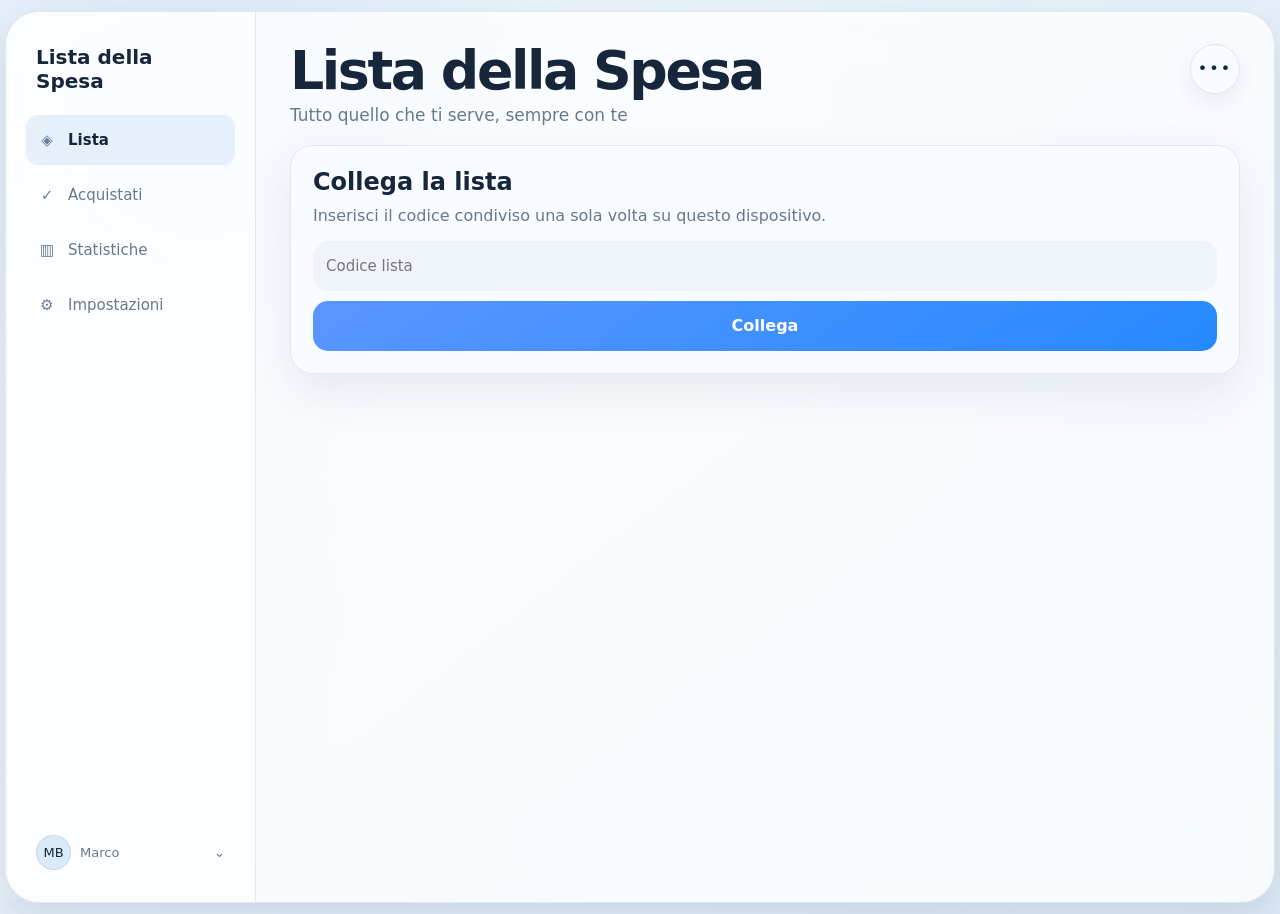
==== commit bf461c04: "Apply soft theme and clickable product delete" ====
--- a/index.html
+++ b/index.html
@@ -3,8 +3,9 @@
 <head>
 <meta charset="utf-8">
 <meta name="viewport" content="width=device-width,initial-scale=1,viewport-fit=cover">
-<meta name="theme-color" content="#08122f">
-<meta name="color-scheme" content="dark">
+<meta name="theme-color" content="#edf4fb" media="(prefers-color-scheme:light)">
+<meta name="theme-color" content="#191e24" media="(prefers-color-scheme:dark)">
+<meta name="color-scheme" content="light dark">
 <meta name="apple-mobile-web-app-capable" content="yes">
 <meta name="apple-mobile-web-app-status-bar-style" content="black-translucent">
 <meta name="apple-mobile-web-app-title" content="Spesa">
@@ -13,6 +14,7 @@
 <link rel="stylesheet" href="styles.css?v=23">
 <link rel="stylesheet" href="large-screen.css?v=1">
 <link rel="stylesheet" href="replica.css?v=1">
+<link rel="stylesheet" href="theme-soft.css?v=1">
 <title>Lista della Spesa</title>
 </head>
 <body>
@@ -37,5 +39,6 @@
 <div class="toast" id="toast"></div>
 <script src="app.js?v=23"></script>
 <script src="visual.js?v=2"></script>
+<script src="delete-fix.js?v=1"></script>
 </body>
 </html>
--- a/replica.css
+++ b/replica.css
@@ -1,4 +1,4 @@
-*{box-sizing:border-box}html,body{background:#08122f!important;color:#fff!important}body{min-height:100dvh!important;overflow-x:hidden!important;background:radial-gradient(circle at 15% 10%,rgba(40,151,255,.26),transparent 28%),radial-gradient(circle at 84% 8%,rgba(142,71,255,.42),transparent 31%),radial-gradient(circle at 75% 74%,rgba(0,223,208,.18),transparent 28%),linear-gradient(155deg,#0a1338 0%,#26114e 40%,#082b3c 100%)!important}.ambient{display:none!important}.aurora{position:fixed;z-index:-1;border-radius:50%;filter:blur(72px);opacity:.56;pointer-events:none}.auroraA{width:360px;height:360px;left:-100px;top:20px;background:#248cff}.auroraB{width:420px;height:420px;right:-130px;top:-40px;background:#9a4dff}.auroraC{width:350px;height:350px;right:4%;bottom:-100px;background:#00d7cb}.shell{width:min(100%,1480px)!important;min-height:calc(100dvh - 10px)!important;margin:5px auto!important;border-radius:34px!important;border:1px solid rgba(255,255,255,.10)!important;background:linear-gradient(160deg,rgba(13,18,53,.78),rgba(9,35,57,.72))!important;backdrop-filter:blur(28px) saturate(150%)!important;-webkit-backdrop-filter:blur(28px) saturate(150%)!important;box-shadow:0 32px 90px rgba(0,0,0,.34),inset 0 1px 0 rgba(255,255,255,.08)!important;overflow:hidden!important;grid-template-columns:250px minmax(0,1fr)!important}.sidebar{background:linear-gradient(180deg,rgba(255,255,255,.05),rgba(255,255,255,.018))!important;border-right:1px solid rgba(255,255,255,.08)!important;color:#fff!important}.brand{color:#fff!important}.navItem{color:rgba(255,255,255,.60)!important}.navItem.active{background:linear-gradient(135deg,rgba(36,166,255,.28),rgba(128,76,255,.26))!important;color:#fff!important;box-shadow:inset 0 1px 0 rgba(255,255,255,.09),0 10px 24px rgba(0,0,0,.14)!important}.profile{color:rgba(255,255,255,.66)!important}.profileBubble{background:linear-gradient(145deg,#1fd1ff,#7b55ff)!important;color:#fff!important;border-color:rgba(255,255,255,.14)!important}.app{padding:32px 34px 122px!important;min-height:calc(100dvh - 10px)!important;position:relative!important}.top{margin-bottom:20px!important}.top h1{font-size:clamp(34px,4.2vw,56px)!important;color:#fff!important;letter-spacing:-.045em!important;text-shadow:0 8px 26px rgba(61,92,255,.18)}.subtitle{font-size:17px!important;color:rgba(255,255,255,.74)!important}.shareBtn{width:50px!important;height:50px!important;background:rgba(255,255,255,.08)!important;border:1px solid rgba(255,255,255,.12)!important;color:#fff!important;box-shadow:inset 0 1px 0 rgba(255,255,255,.12),0 14px 30px rgba(0,0,0,.18)!important}.stats{grid-template-columns:repeat(3,minmax(0,1fr))!important;gap:12px!important;margin-bottom:18px!important}.statCard{min-height:96px!important;border-radius:24px!important;padding:16px!important;border:1px solid rgba(255,255,255,.10)!important;box-shadow:inset 0 1px 0 rgba(255,255,255,.13),0 18px 38px rgba(0,0,0,.16)!important;backdrop-filter:blur(18px) saturate(140%)!important;-webkit-backdrop-filter:blur(18px) saturate(140%)!important;position:relative!important;overflow:hidden!important}.statCard:after{content:"";position:absolute;inset:auto -25% -55% 25%;height:88px;border-radius:50%;filter:blur(26px);opacity:.44}.statBuy{background:linear-gradient(135deg,rgba(125,68,255,.48),rgba(43,67,194,.32))!important}.statBuy:after{background:#40d5ff}.statShared{background:linear-gradient(135deg,rgba(0,186,177,.34),rgba(19,114,168,.36))!important}.statShared:after{background:#42efca}.statSync{background:linear-gradient(135deg,rgba(51,140,255,.34),rgba(108,62,216,.36))!important}.statSync:after{background:#8e62ff}.statCard strong{font-size:22px!important;color:white!important}.statCard span{font-size:12px!important;color:rgba(255,255,255,.74)!important}.workspace{display:block!important}.sidePanel{display:none!important}.listPanel{min-width:0!important}.list{display:grid!important;grid-template-columns:repeat(3,minmax(0,1fr))!important;gap:12px!important;background:transparent!important;border:0!important;box-shadow:none!important;overflow:visible!important;backdrop-filter:none!important}.swipeRow{height:auto!important;min-height:0!important;aspect-ratio:1/.95!important;border-radius:24px!important;overflow:hidden!important;position:relative!important;background:transparent!important;box-shadow:0 18px 40px rgba(0,0,0,.18)!important}.swipeRow:nth-child(6n+1){--tile1:#20b7ff;--tile2:#3257dc}.swipeRow:nth-child(6n+2){--tile1:#ffbd3f;--tile2:#d54f8d}.swipeRow:nth-child(6n+3){--tile1:#ffbf3f;--tile2:#c13d92}.swipeRow:nth-child(6n+4){--tile1:#ff587c;--tile2:#b52a8d}.swipeRow:nth-child(6n+5){--tile1:#ffc043;--tile2:#d66a62}.swipeRow:nth-child(6n+6){--tile1:#48b8ff;--tile2:#345ed9}.swipeRow[data-kind="carta"]{--tile1:#8f79ff;--tile2:#3d42d9}.swipeRow[data-kind="detersivo"]{--tile1:#42df8d;--tile2:#049a9f}.swipeRow[data-kind="acqua"]{--tile1:#3fc8ff;--tile2:#2170d9}.swipeRow[data-kind="caffe"]{--tile1:#b27a53;--tile2:#6e3c52}.swipeRow[data-kind="frutta"]{--tile1:#ff775d;--tile2:#b62d76}.swipeRow[data-kind="verdura"]{--tile1:#56d780;--tile2:#108e7c}.swipeRow[data-kind="carne"]{--tile1:#ff7b6a;--tile2:#9f355f}.swipeRow[data-kind="pesce"]{--tile1:#45c8e6;--tile2:#2460bf}.item{height:100%!important;min-height:0!important;padding:14px!important;border:1px solid rgba(255,255,255,.14)!important;border-radius:24px!important;background:linear-gradient(145deg,var(--tile1,#4c8cff),var(--tile2,#5831ba))!important;box-shadow:inset 0 1px 0 rgba(255,255,255,.16),inset 0 -30px 70px rgba(42,13,77,.18)!important;display:flex!important;flex-direction:column!important;align-items:flex-start!important;justify-content:flex-end!important;position:relative!important;color:white!important;overflow:hidden!important}.item:before{content:""!important;position:absolute!important;width:130px!important;height:130px!important;border-radius:50%!important;left:50%!important;top:12px!important;transform:translateX(-50%)!important;background:radial-gradient(circle,rgba(255,255,255,.22),rgba(255,255,255,.06) 45%,transparent 70%)!important;border:0!important;margin:0!important;box-shadow:none!important}.item:after{content:"⋮"!important;position:absolute!important;right:12px!important;top:10px!important;margin:0!important;color:white!important;font-size:22px!important;letter-spacing:0!important;opacity:.9!important}.productArt{position:absolute;left:50%;top:20px;transform:translateX(-50%);font-size:72px;line-height:1;filter:drop-shadow(0 14px 18px rgba(0,0,0,.22));z-index:2}.itemName{width:auto!important;max-width:calc(100% - 8px)!important;position:relative!important;z-index:3!important;font-size:17px!important;font-weight:750!important;color:#fff!important;text-shadow:0 1px 10px rgba(0,0,0,.18)!important;padding-left:34px!important;white-space:nowrap!important;overflow:hidden!important;text-overflow:ellipsis!important}.itemName:before{content:"";position:absolute;left:0;top:50%;transform:translateY(-50%);width:23px;height:23px;border-radius:50%;border:2px solid rgba(255,255,255,.82);background:rgba(255,255,255,.06);box-shadow:inset 0 0 0 3px rgba(255,255,255,.03)}.deleteAction{z-index:5!important;border-radius:24px!important}.empty{border-radius:24px!important;background:rgba(255,255,255,.06)!important;border-color:rgba(255,255,255,.10)!important;color:rgba(255,255,255,.65)!important}.empty b{color:white!important}.addBox{position:fixed!important;left:calc(250px + 38px)!important;right:38px!important;bottom:max(10px,env(safe-area-inset-bottom))!important;z-index:90!important;display:grid!important;grid-template-columns:58px minmax(0,1fr) 62px!important;gap:10px!important;padding:10px!important;border-radius:28px!important;background:linear-gradient(135deg,rgba(72,38,183,.78),rgba(19,118,204,.74))!important;border:1px solid rgba(255,255,255,.16)!important;box-shadow:0 22px 55px rgba(0,0,0,.32),inset 0 1px 0 rgba(255,255,255,.16),0 0 34px rgba(64,91,255,.20)!important;backdrop-filter:blur(24px) saturate(160%)!important;-webkit-backdrop-filter:blur(24px) saturate(160%)!important}.addBox input{height:58px!important;border-radius:18px!important;background:rgba(7,25,70,.52)!important;color:white!important;border:1px solid rgba(255,255,255,.08)!important;padding:0 18px!important;font-size:17px!important}.addBox input::placeholder{color:rgba(255,255,255,.70)!important}.addBox button{height:58px!important}.addBox .trashTop{width:58px!important;border-radius:50%!important;background:linear-gradient(145deg,#29d5ff,#8052ff)!important;color:white!important;border:0!important;box-shadow:0 0 24px rgba(42,204,255,.30)!important}.addBox #addBtn{width:62px!important;height:58px!important;border-radius:50%!important;background:linear-gradient(145deg,#22dfff,#6557ff)!important;box-shadow:0 0 26px rgba(47,199,255,.36),inset 0 1px 0 rgba(255,255,255,.28)!important}.trashModal{background:rgba(3,5,22,.68)!important}.trashSheet{background:linear-gradient(160deg,rgba(34,31,84,.96),rgba(10,43,73,.96))!important;border-color:rgba(255,255,255,.12)!important;color:white!important}.trashRow{border-color:rgba(255,255,255,.08)!important}.trashClose{color:white!important;background:rgba(255,255,255,.08)!important}.setup{background:linear-gradient(160deg,rgba(34,31,84,.94),rgba(10,43,73,.95))!important;color:white!important;border-color:rgba(255,255,255,.12)!important}.setup p{color:rgba(255,255,255,.65)!important}.setup input{background:rgba(255,255,255,.07)!important;color:white!important}.toast{background:rgba(6,9,28,.92)!important}
-@media(max-width:900px){.list{grid-template-columns:repeat(2,minmax(0,1fr))!important}}
-@media(max-width:760px){body{padding:0!important}.shell{display:block!important;width:100%!important;min-height:100dvh!important;margin:0!important;border:0!important;border-radius:0!important}.sidebar{display:none!important}.app{padding:calc(env(safe-area-inset-top,0px) + 18px) 10px calc(124px + env(safe-area-inset-bottom,0px))!important;min-height:100dvh!important}.top{padding:0 4px!important}.top h1{font-size:36px!important}.subtitle{font-size:14px!important}.stats{gap:8px!important}.statCard{min-height:82px!important;border-radius:20px!important;padding:12px 8px!important}.statCard strong{font-size:19px!important}.statCard span{font-size:10px!important}.list{grid-template-columns:repeat(2,minmax(0,1fr))!important;gap:10px!important}.swipeRow{border-radius:22px!important}.item{border-radius:22px!important;padding:12px!important}.productArt{font-size:58px!important;top:18px!important}.itemName{font-size:16px!important}.addBox{left:max(7px,env(safe-area-inset-left))!important;right:max(7px,env(safe-area-inset-right))!important;bottom:max(7px,env(safe-area-inset-bottom))!important;grid-template-columns:56px minmax(0,1fr) 58px!important;padding:8px!important;border-radius:25px!important}.addBox input{height:56px!important;font-size:16px!important}.addBox button{height:56px!important}.addBox .trashTop{width:56px!important}.addBox #addBtn{width:58px!important;height:56px!important}.shareBtn{width:46px!important;height:46px!important}}
-@media(max-width:390px){.top h1{font-size:33px!important}.stats{gap:6px!important}.statCard{padding:10px 6px!important}.statCard strong{font-size:17px!important}.productArt{font-size:52px!important}.itemName{font-size:15px!important}}+*{box-sizing:border-box}html,body{background:#08122f!important;color:#fff!important}body{min-height:100dvh!important;overflow-x:hidden!important;background:radial-gradient(circle at 15% 10%,rgba(40,151,255,.26),transparent 28%),radial-gradient(circle at 84% 8%,rgba(142,71,255,.42),transparent 31%),radial-gradient(circle at 75% 74%,rgba(0,223,208,.18),transparent 28%),linear-gradient(155deg,#0a1338 0%,#26114e 40%,#082b3c 100%)!important}.ambient{display:none!important}.aurora{position:fixed;z-index:-1;border-radius:50%;filter:blur(72px);opacity:.56;pointer-events:none}.auroraA{width:360px;height:360px;left:-100px;top:20px;background:#248cff}.auroraB{width:420px;height:420px;right:-130px;top:-40px;background:#9a4dff}.auroraC{width:350px;height:350px;right:4%;bottom:-100px;background:#00d7cb}.shell{width:min(100%,1480px)!important;min-height:calc(100dvh - 10px)!important;margin:5px auto!important;border-radius:34px!important;border:1px solid rgba(255,255,255,.10)!important;background:linear-gradient(160deg,rgba(13,18,53,.78),rgba(9,35,57,.72))!important;backdrop-filter:blur(28px) saturate(150%)!important;-webkit-backdrop-filter:blur(28px) saturate(150%)!important;box-shadow:0 32px 90px rgba(0,0,0,.34),inset 0 1px 0 rgba(255,255,255,.08)!important;overflow:hidden!important;grid-template-columns:250px minmax(0,1fr)!important}.sidebar{background:linear-gradient(180deg,rgba(255,255,255,.05),rgba(255,255,255,.018))!important;border-right:1px solid rgba(255,255,255,.08)!important;color:#fff!important}.brand{color:#fff!important}.navItem{color:rgba(255,255,255,.60)!important}.navItem.active{background:linear-gradient(135deg,rgba(36,166,255,.28),rgba(128,76,255,.26))!important;color:#fff!important;box-shadow:inset 0 1px 0 rgba(255,255,255,.09),0 10px 24px rgba(0,0,0,.14)!important}.profile{color:rgba(255,255,255,.66)!important}.profileBubble{background:linear-gradient(145deg,#1fd1ff,#7b55ff)!important;color:#fff!important;border-color:rgba(255,255,255,.14)!important}.app{padding:32px 34px 122px!important;min-height:calc(100dvh - 10px)!important;position:relative!important}.top{margin-bottom:20px!important}.top h1{font-size:clamp(34px,4.2vw,56px)!important;color:#fff!important;letter-spacing:-.045em!important;text-shadow:0 8px 26px rgba(61,92,255,.18)}.subtitle{font-size:17px!important;color:rgba(255,255,255,.74)!important}.shareBtn{width:50px!important;height:50px!important;background:rgba(255,255,255,.08)!important;border:1px solid rgba(255,255,255,.12)!important;color:#fff!important;box-shadow:inset 0 1px 0 rgba(255,255,255,.12),0 14px 30px rgba(0,0,0,.18)!important}.stats{grid-template-columns:repeat(3,minmax(0,1fr))!important;gap:12px!important;margin-bottom:18px!important}.statCard{min-height:96px!important;border-radius:24px!important;padding:16px!important;border:1px solid rgba(255,255,255,.10)!important;box-shadow:inset 0 1px 0 rgba(255,255,255,.13),0 18px 38px rgba(0,0,0,.16)!important;backdrop-filter:blur(18px) saturate(140%)!important;-webkit-backdrop-filter:blur(18px) saturate(140%)!important;position:relative!important;overflow:hidden!important}.statCard:after{content:"";position:absolute;inset:auto -25% -55% 25%;height:88px;border-radius:50%;filter:blur(26px);opacity:.44}.statBuy{background:linear-gradient(135deg,rgba(125,68,255,.48),rgba(43,67,194,.32))!important}.statBuy:after{background:#40d5ff}.statShared{background:linear-gradient(135deg,rgba(0,186,177,.34),rgba(19,114,168,.36))!important}.statShared:after{background:#42efca}.statSync{background:linear-gradient(135deg,rgba(51,140,255,.34),rgba(108,62,216,.36))!important}.statSync:after{background:#8e62ff}.statCard strong{font-size:22px!important;color:white!important}.statCard span{font-size:12px!important;color:rgba(255,255,255,.74)!important}.workspace{display:block!important}.sidePanel{display:none!important}.listPanel{min-width:0!important}.list{display:grid!important;grid-template-columns:repeat(3,minmax(0,1fr))!important;gap:12px!important;background:transparent!important;border:0!important;box-shadow:none!important;overflow:visible!important;backdrop-filter:none!important}.swipeRow{height:auto!important;min-height:0!important;aspect-ratio:1/.95!important;border-radius:24px!important;overflow:hidden!important;position:relative!important;background:transparent!important;box-shadow:0 18px 40px rgba(0,0,0,.18)!important}.swipeRow:nth-child(6n+1){--tile1:#20b7ff;--tile2:#3257dc}.swipeRow:nth-child(6n+2){--tile1:#ffbd3f;--tile2:#d54f8d}.swipeRow:nth-child(6n+3){--tile1:#ffbf3f;--tile2:#c13d92}.swipeRow:nth-child(6n+4){--tile1:#ff587c;--tile2:#b52a8d}.swipeRow:nth-child(6n+5){--tile1:#ffc043;--tile2:#d66a62}.swipeRow:nth-child(6n+6){--tile1:#48b8ff;--tile2:#345ed9}.swipeRow[data-kind="carta"]{--tile1:#8f79ff;--tile2:#3d42d9}.swipeRow[data-kind="detersivo"]{--tile1:#42df8d;--tile2:#049a9f}.swipeRow[data-kind="acqua"]{--tile1:#3fc8ff;--tile2:#2170d9}.swipeRow[data-kind="caffe"]{--tile1:#b27a53;--tile2:#6e3c52}.swipeRow[data-kind="frutta"]{--tile1:#ff775d;--tile2:#b62d76}.swipeRow[data-kind="verdura"]{--tile1:#56d780;--tile2:#108e7c}.swipeRow[data-kind="carne"]{--tile1:#ff7b6a;--tile2:#9f355f}.swipeRow[data-kind="pesce"]{--tile1:#45c8e6;--tile2:#2460bf}.item{height:100%!important;min-height:0!important;padding:14px!important;border:1px solid rgba(255,255,255,.14)!important;border-radius:24px!important;background:linear-gradient(145deg,var(--tile1,#4c8cff),var(--tile2,#5831ba))!important;box-shadow:inset 0 1px 0 rgba(255,255,255,.16),inset 0 -30px 70px rgba(42,13,77,.18)!important;display:flex!important;flex-direction:column!important;align-items:flex-start!important;justify-content:flex-end!important;position:relative!important;color:white!important;overflow:hidden!important}.item:before{content:""!important;position:absolute!important;width:118px!important;height:118px!important;border-radius:50%!important;left:50%!important;top:18px!important;transform:translateX(-50%)!important;background:radial-gradient(circle,rgba(255,255,255,.22),rgba(255,255,255,.06) 45%,transparent 70%)!important;border:0!important;margin:0!important;box-shadow:none!important}.item:after{content:"⋮"!important;position:absolute!important;right:12px!important;top:10px!important;margin:0!important;color:white!important;font-size:22px!important;letter-spacing:0!important;opacity:.9!important}.productArt{position:absolute;left:50%;top:30px;transform:translateX(-50%);font-size:46px;line-height:1;max-width:72px;max-height:72px;filter:drop-shadow(0 10px 14px rgba(0,0,0,.20));z-index:2}.itemName{width:auto!important;max-width:calc(100% - 8px)!important;position:relative!important;z-index:3!important;font-size:17px!important;font-weight:750!important;color:#fff!important;text-shadow:0 1px 10px rgba(0,0,0,.18)!important;padding-left:34px!important;white-space:nowrap!important;overflow:hidden!important;text-overflow:ellipsis!important}.itemName:before{content:"";position:absolute;left:0;top:50%;transform:translateY(-50%);width:23px;height:23px;border-radius:50%;border:2px solid rgba(255,255,255,.82);background:rgba(255,255,255,.06);box-shadow:inset 0 0 0 3px rgba(255,255,255,.03)}.deleteAction{z-index:5!important;border-radius:24px!important}.empty{border-radius:24px!important;background:rgba(255,255,255,.06)!important;border-color:rgba(255,255,255,.10)!important;color:rgba(255,255,255,.65)!important}.empty b{color:white!important}.addBox{position:fixed!important;left:calc(250px + 38px)!important;right:38px!important;bottom:max(10px,env(safe-area-inset-bottom))!important;z-index:90!important;display:grid!important;grid-template-columns:58px minmax(0,1fr) 62px!important;gap:10px!important;padding:10px!important;border-radius:28px!important;background:linear-gradient(135deg,rgba(72,38,183,.78),rgba(19,118,204,.74))!important;border:1px solid rgba(255,255,255,.16)!important;box-shadow:0 22px 55px rgba(0,0,0,.32),inset 0 1px 0 rgba(255,255,255,.16),0 0 34px rgba(64,91,255,.20)!important;backdrop-filter:blur(24px) saturate(160%)!important;-webkit-backdrop-filter:blur(24px) saturate(160%)!important}.addBox input{height:58px!important;border-radius:18px!important;background:rgba(7,25,70,.52)!important;color:white!important;border:1px solid rgba(255,255,255,.08)!important;padding:0 18px!important;font-size:17px!important}.addBox input::placeholder{color:rgba(255,255,255,.70)!important}.addBox button{height:58px!important}.addBox .trashTop{width:58px!important;border-radius:50%!important;background:linear-gradient(145deg,#29d5ff,#8052ff)!important;color:white!important;border:0!important;box-shadow:0 0 24px rgba(42,204,255,.30)!important}.addBox #addBtn{width:62px!important;height:58px!important;border-radius:50%!important;background:linear-gradient(145deg,#22dfff,#6557ff)!important;box-shadow:0 0 26px rgba(47,199,255,.36),inset 0 1px 0 rgba(255,255,255,.28)!important}.trashModal{background:rgba(3,5,22,.68)!important}.trashSheet{background:linear-gradient(160deg,rgba(34,31,84,.96),rgba(10,43,73,.96))!important;border-color:rgba(255,255,255,.12)!important;color:white!important}.trashRow{border-color:rgba(255,255,255,.08)!important}.trashClose{color:white!important;background:rgba(255,255,255,.08)!important}.setup{background:linear-gradient(160deg,rgba(34,31,84,.94),rgba(10,43,73,.95))!important;color:white!important;border-color:rgba(255,255,255,.12)!important}.setup p{color:rgba(255,255,255,.65)!important}.setup input{background:rgba(255,255,255,.07)!important;color:white!important}.toast{background:rgba(6,9,28,.92)!important}
+@media(max-width:900px){.list{grid-template-columns:repeat(2,minmax(0,1fr))!important}.productArt{font-size:42px!important;top:28px!important}}
+@media(max-width:760px){body{padding:0!important}.shell{display:block!important;width:100%!important;min-height:100dvh!important;margin:0!important;border:0!important;border-radius:0!important}.sidebar{display:none!important}.app{padding:calc(env(safe-area-inset-top,0px) + 18px) 10px calc(124px + env(safe-area-inset-bottom,0px))!important;min-height:100dvh!important}.top{padding:0 4px!important}.top h1{font-size:36px!important}.subtitle{font-size:14px!important}.stats{gap:8px!important}.statCard{min-height:82px!important;border-radius:20px!important;padding:12px 8px!important}.statCard strong{font-size:19px!important}.statCard span{font-size:10px!important}.list{grid-template-columns:repeat(2,minmax(0,1fr))!important;gap:10px!important}.swipeRow{border-radius:22px!important}.item{border-radius:22px!important;padding:12px!important}.productArt{font-size:42px!important;top:24px!important;max-width:64px;max-height:64px}.itemName{font-size:16px!important}.addBox{left:max(7px,env(safe-area-inset-left))!important;right:max(7px,env(safe-area-inset-right))!important;bottom:max(7px,env(safe-area-inset-bottom))!important;grid-template-columns:56px minmax(0,1fr) 58px!important;padding:8px!important;border-radius:25px!important}.addBox input{height:56px!important;font-size:16px!important}.addBox button{height:56px!important}.addBox .trashTop{width:56px!important}.addBox #addBtn{width:58px!important;height:56px!important}.shareBtn{width:46px!important;height:46px!important}}
+@media(max-width:390px){.top h1{font-size:33px!important}.stats{gap:6px!important}.statCard{padding:10px 6px!important}.statCard strong{font-size:17px!important}.productArt{font-size:38px!important;top:22px!important}.itemName{font-size:15px!important}}
--- a/theme-soft.css
+++ b/theme-soft.css
@@ -0,0 +1,37 @@
+:root{
+  --soft-bg:#edf4fb;
+  --soft-bg2:#dce9f6;
+  --soft-panel:rgba(255,255,255,.78);
+  --soft-panel2:rgba(248,251,255,.92);
+  --soft-border:rgba(51,84,120,.12);
+  --soft-text:#17263a;
+  --soft-muted:#68798c;
+  --soft-accent:#4b98ee;
+  --soft-accent2:#8fc2f4;
+  --soft-shadow:0 14px 34px rgba(52,79,108,.13);
+  --soft-card:#f7fbff;
+  --soft-card2:#eaf2f8;
+  --soft-input:rgba(255,255,255,.86);
+}
+html,body{background:var(--soft-bg)!important;color:var(--soft-text)!important}
+body{background:radial-gradient(circle at 14% 9%,rgba(129,181,231,.16),transparent 27%),radial-gradient(circle at 86% 12%,rgba(183,211,238,.20),transparent 29%),linear-gradient(155deg,var(--soft-bg),var(--soft-bg2))!important}
+.aurora{opacity:.12!important;filter:blur(100px)!important}.auroraA{background:#8bb9e6!important}.auroraB{background:#b9d5ef!important}.auroraC{background:#9ccce4!important}
+.shell{background:var(--soft-panel)!important;border-color:var(--soft-border)!important;box-shadow:var(--soft-shadow)!important}.sidebar{background:rgba(255,255,255,.40)!important;border-color:var(--soft-border)!important;color:var(--soft-text)!important}
+.brand,.top h1,.itemName,.statCard strong{color:var(--soft-text)!important;text-shadow:none!important}.navItem,.profile,.subtitle,.statCard span{color:var(--soft-muted)!important}.navItem.active{background:rgba(84,151,214,.12)!important;color:var(--soft-text)!important;box-shadow:none!important}.profileBubble{background:#dbeaf8!important;color:var(--soft-text)!important;border-color:var(--soft-border)!important}
+.shareBtn,.statCard{background:var(--soft-panel2)!important;border-color:var(--soft-border)!important;color:var(--soft-text)!important;box-shadow:0 8px 20px rgba(50,77,107,.09)!important}.statCard:after{display:none!important}
+.list{gap:12px!important}.swipeRow{box-shadow:0 10px 24px rgba(46,72,99,.10)!important}.item{background:linear-gradient(180deg,var(--soft-card),var(--soft-card2))!important;border-color:var(--soft-border)!important;box-shadow:none!important;color:var(--soft-text)!important}.item:before{background:radial-gradient(circle,rgba(104,161,214,.12),rgba(104,161,214,.04) 48%,transparent 72%)!important}.item:after{display:none!important}.itemName{text-shadow:none!important}.itemName:before{border-color:#7f95aa!important;background:rgba(255,255,255,.36)!important}
+.productArt{font-size:34px!important;top:24px!important;max-width:48px!important;max-height:48px!important;filter:drop-shadow(0 6px 8px rgba(0,0,0,.10))!important}
+.addBox{background:rgba(230,240,250,.94)!important;border-color:rgba(75,119,160,.16)!important;box-shadow:0 12px 32px rgba(45,72,102,.16)!important}.addBox input{background:var(--soft-input)!important;color:var(--soft-text)!important;border-color:var(--soft-border)!important}.addBox input::placeholder{color:#8090a1!important}.addBox .trashTop,.addBox #addBtn{background:linear-gradient(145deg,#66aae8,#3f8fd8)!important;color:white!important;box-shadow:0 7px 17px rgba(63,143,216,.18)!important}
+.swipeRow:not(.dragging):not(.armed):not(.removing) .deleteAction{width:36px!important;height:36px!important;top:8px!important;right:8px!important;bottom:auto!important;border-radius:50%!important;padding:0!important;display:grid!important;place-items:center!important;justify-content:center!important;pointer-events:auto!important;background:rgba(36,53,70,.16)!important;color:#63778a!important;z-index:8!important;overflow:visible!important}
+.swipeRow:not(.dragging):not(.armed):not(.removing) .deleteAction span{display:none!important}.swipeRow:not(.dragging):not(.armed):not(.removing) .deleteAction svg{width:17px!important;height:17px!important}
+.trashSheet,.setup{background:rgba(248,251,255,.97)!important;color:var(--soft-text)!important;border-color:var(--soft-border)!important}.trashClose{background:#edf4fa!important;color:var(--soft-text)!important}.setup p{color:var(--soft-muted)!important}.setup input{background:#eef4f9!important;color:var(--soft-text)!important}
+@media(max-width:900px){.productArt{font-size:32px!important;top:22px!important}}
+@media(max-width:760px){.productArt{font-size:30px!important;top:20px!important;max-width:44px!important;max-height:44px!important}}
+@media(max-width:390px){.productArt{font-size:28px!important;top:19px!important}}
+@media(prefers-color-scheme:dark){
+  :root{--soft-bg:#191e24;--soft-bg2:#232a32;--soft-panel:rgba(30,36,43,.88);--soft-panel2:rgba(38,45,54,.94);--soft-border:rgba(255,255,255,.08);--soft-text:#f2f5f8;--soft-muted:#a8b1bb;--soft-shadow:0 14px 34px rgba(0,0,0,.28);--soft-card:#252c34;--soft-card2:#20262d;--soft-input:rgba(28,34,41,.94)}
+  body{background:linear-gradient(155deg,#1a2027,#252c34)!important}.aurora{opacity:.06!important}.sidebar{background:rgba(255,255,255,.025)!important}.navItem.active{background:rgba(106,151,190,.12)!important}.profileBubble{background:#303944!important;color:var(--soft-text)!important}
+  .shareBtn,.statCard{background:rgba(39,46,55,.92)!important;box-shadow:none!important}.item{background:linear-gradient(180deg,var(--soft-card),var(--soft-card2))!important}.itemName:before{background:transparent!important;border-color:#8493a2!important}
+  .addBox{background:rgba(36,43,51,.96)!important;border-color:var(--soft-border)!important;box-shadow:0 12px 32px rgba(0,0,0,.25)!important}.addBox input{background:var(--soft-input)!important;color:var(--soft-text)!important}.swipeRow:not(.dragging):not(.armed):not(.removing) .deleteAction{background:rgba(255,255,255,.055)!important;color:#aeb8c2!important}
+  .trashSheet,.setup{background:#262d35!important;color:var(--soft-text)!important}.trashClose{background:#303842!important;color:var(--soft-text)!important}.setup input{background:#1e242b!important;color:var(--soft-text)!important}
+}
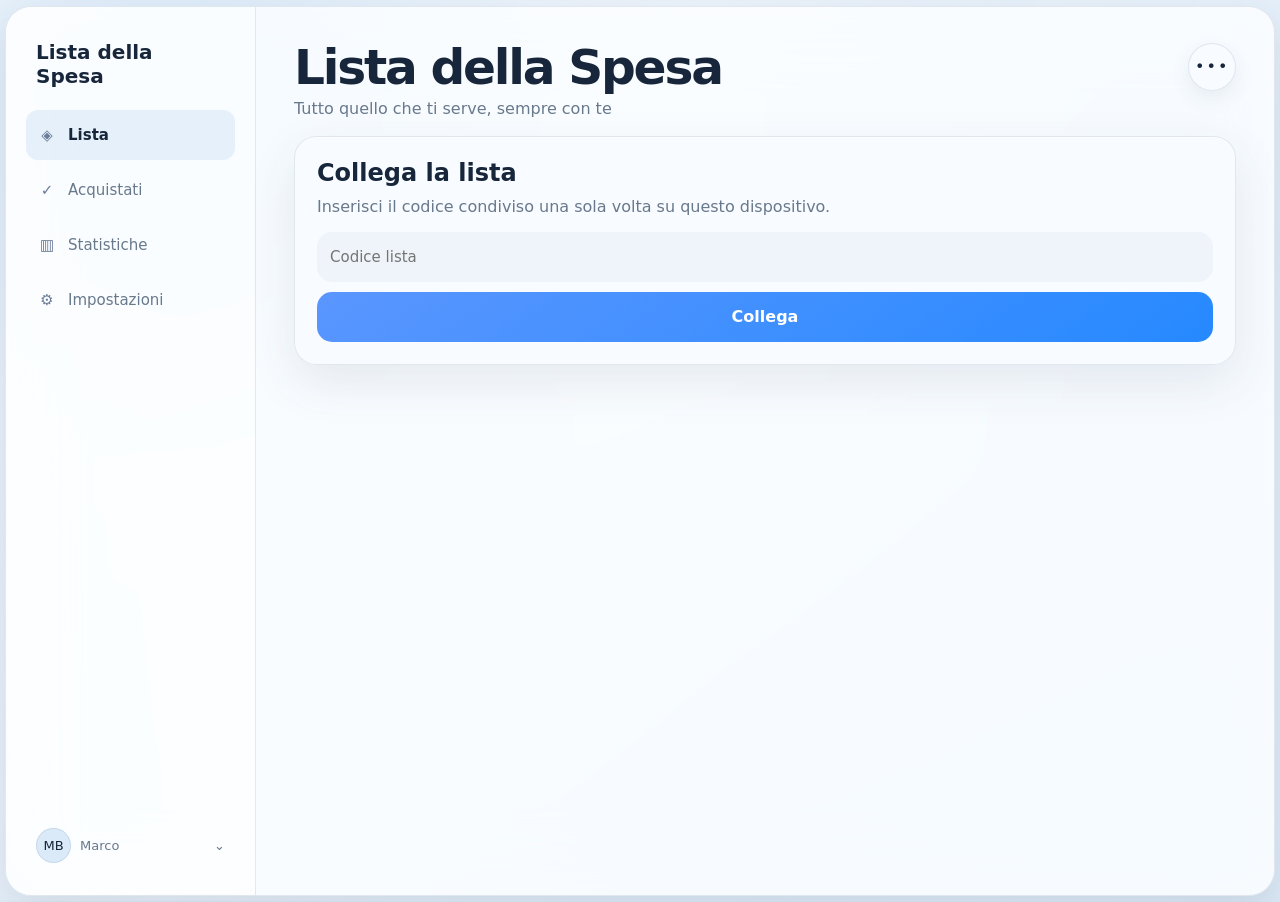
==== commit b2a67fce: "Load clean list layout and bust stale desktop cache" ====
--- a/index.html
+++ b/index.html
@@ -11,10 +11,10 @@
 <meta name="apple-mobile-web-app-title" content="Spesa">
 <link rel="manifest" href="manifest.webmanifest">
 <link rel="icon" href="icon.svg" type="image/svg+xml">
-<link rel="stylesheet" href="styles.css?v=23">
-<link rel="stylesheet" href="large-screen.css?v=1">
-<link rel="stylesheet" href="replica.css?v=1">
-<link rel="stylesheet" href="theme-soft.css?v=1">
+<link rel="stylesheet" href="styles.css?v=24">
+<link rel="stylesheet" href="large-screen.css?v=2">
+<link rel="stylesheet" href="theme-soft.css?v=2">
+<link rel="stylesheet" href="list-mode.css?v=2">
 <title>Lista della Spesa</title>
 </head>
 <body>
@@ -30,15 +30,14 @@
     <section id="setup" class="glass setup" hidden><h2>Collega la lista</h2><p>Inserisci il codice condiviso una sola volta su questo dispositivo.</p><input id="codeInput" placeholder="Codice lista" autocomplete="off"><button id="saveCode">Collega</button></section>
     <section id="main" hidden>
       <div class="stats" aria-label="Riepilogo lista"><div class="statCard statBuy"><strong id="count">0 articoli</strong><span>Da comprare</span></div><div class="statCard statShared"><strong>✓</strong><span>Condivisa</span></div><div class="statCard statSync"><strong>▥</strong><span id="status" class="status">Sincronizzata</span></div></div>
-      <div class="workspace"><div class="listPanel"><div id="content"></div></div><div class="sidePanel"><div class="sideCard"><div class="sideCardTitle">Sempre sincronizzata</div><div class="sideCardText">La lista resta aggiornata su tutti i tuoi dispositivi.</div></div><div class="sideCard compactCard"><div class="sideCardTitle">Inserimento rapido</div><div class="sideCardText">Scrivi solo il prodotto: la grafica lo riconosce automaticamente.</div></div></div></div>
+      <div class="workspace"><div class="listPanel"><div id="content"></div></div><div class="sidePanel"><div class="sideCard"><div class="sideCardTitle">Sempre sincronizzata</div><div class="sideCardText">La lista resta aggiornata su tutti i tuoi dispositivi.</div></div><div class="sideCard compactCard"><div class="sideCardTitle">Inserimento rapido</div><div class="sideCardText">Scrivi un articolo e premi la freccia.</div></div></div></div>
       <div class="glass addBox"><button id="trashBtn" class="trashTop" type="button" aria-label="Recupera articoli eliminati" title="Cestino"><svg viewBox="0 0 24 24" aria-hidden="true"><path d="M4 7h16"/><path d="M9 7V4h6v3"/><path d="m7 7 1 13h8l1-13"/></svg></button><input id="itemInput" placeholder="Aggiungi un articolo..." autocomplete="off" enterkeyhint="done"><button id="addBtn" type="button" aria-label="Aggiungi"><svg viewBox="0 0 24 24" aria-hidden="true"><path d="m7 12 5-5 5 5"/><path d="M12 7v10"/></svg></button></div>
     </section>
   </main>
 </div>
 <div class="trashModal" id="trashModal" aria-hidden="true"><div class="trashSheet"><div class="trashHead"><div><div class="eyebrow">CESTINO</div><h2>Recupera</h2></div><div class="trashHeadActions"><button id="trashClear" class="trashClear" type="button">Elimina tutto</button><button id="trashClose" class="trashClose" type="button" aria-label="Chiudi">×</button></div></div><div id="trashList" class="trashList"></div></div></div>
 <div class="toast" id="toast"></div>
-<script src="app.js?v=23"></script>
-<script src="visual.js?v=2"></script>
-<script src="delete-fix.js?v=1"></script>
+<script src="app.js?v=24"></script>
+<script src="delete-fix.js?v=2"></script>
 </body>
 </html>
--- a/list-mode.css
+++ b/list-mode.css
@@ -0,0 +1,116 @@
+/* Compact shopping list on every screen. No product images/cards. */
+.workspace{
+  display:block!important;
+  width:100%!important;
+}
+.listPanel{
+  width:100%!important;
+  max-width:none!important;
+  min-width:0!important;
+}
+.sidePanel{display:none!important}
+#content{width:100%!important}
+.list{
+  display:block!important;
+  width:100%!important;
+  max-width:none!important;
+  background:var(--soft-panel2)!important;
+  border:1px solid var(--soft-border)!important;
+  border-radius:18px!important;
+  box-shadow:0 10px 24px rgba(46,72,99,.08)!important;
+  overflow:hidden!important;
+}
+.swipeRow{
+  display:block!important;
+  width:100%!important;
+  aspect-ratio:auto!important;
+  height:56px!important;
+  min-height:56px!important;
+  max-height:56px!important;
+  border-radius:0!important;
+  box-shadow:none!important;
+  overflow:hidden!important;
+  background:transparent!important;
+}
+.swipeRow+.swipeRow{border-top:1px solid var(--soft-border)!important}
+.item{
+  position:relative!important;
+  height:56px!important;
+  min-height:56px!important;
+  max-height:56px!important;
+  width:100%!important;
+  padding:0 58px 0 16px!important;
+  border:0!important;
+  border-radius:0!important;
+  display:flex!important;
+  flex-direction:row!important;
+  align-items:center!important;
+  justify-content:flex-start!important;
+  background:transparent!important;
+  box-shadow:none!important;
+  overflow:hidden!important;
+}
+.item:before{
+  content:""!important;
+  position:static!important;
+  width:21px!important;
+  height:21px!important;
+  flex:0 0 21px!important;
+  margin:0 12px 0 0!important;
+  transform:none!important;
+  border-radius:50%!important;
+  border:1.7px solid #8da0b2!important;
+  background:transparent!important;
+  box-shadow:none!important;
+}
+.item:after{display:none!important}
+.productArt{display:none!important}
+.itemName{
+  position:static!important;
+  width:auto!important;
+  max-width:100%!important;
+  padding:0!important;
+  margin:0!important;
+  font-size:17px!important;
+  font-weight:600!important;
+  line-height:1.2!important;
+  color:var(--soft-text)!important;
+  text-shadow:none!important;
+  white-space:nowrap!important;
+  overflow:hidden!important;
+  text-overflow:ellipsis!important;
+}
+.itemName:before{display:none!important}
+.swipeRow:not(.dragging):not(.armed):not(.removing) .deleteAction{
+  width:38px!important;
+  height:38px!important;
+  top:9px!important;
+  right:9px!important;
+  bottom:auto!important;
+  border-radius:12px!important;
+  padding:0!important;
+  display:grid!important;
+  place-items:center!important;
+  justify-content:center!important;
+  pointer-events:auto!important;
+  background:rgba(239,79,89,.10)!important;
+  color:#d94b54!important;
+  z-index:8!important;
+  overflow:visible!important;
+}
+.swipeRow:not(.dragging):not(.armed):not(.removing) .deleteAction span{display:none!important}
+.swipeRow:not(.dragging):not(.armed):not(.removing) .deleteAction svg{width:17px!important;height:17px!important}
+
+@media(prefers-color-scheme:dark){
+  .list{background:rgba(38,45,54,.94)!important}
+  .itemName{color:var(--soft-text)!important}
+  .item:before{border-color:#8797a7!important}
+  .swipeRow:not(.dragging):not(.armed):not(.removing) .deleteAction{background:rgba(239,79,89,.13)!important;color:#ff7a82!important}
+}
+
+@media(max-width:760px){
+  .swipeRow,.item{height:52px!important;min-height:52px!important;max-height:52px!important}
+  .item{padding-left:12px!important;padding-right:52px!important}
+  .itemName{font-size:16px!important}
+  .swipeRow:not(.dragging):not(.armed):not(.removing) .deleteAction{width:36px!important;height:36px!important;top:8px!important;right:8px!important}
+}
